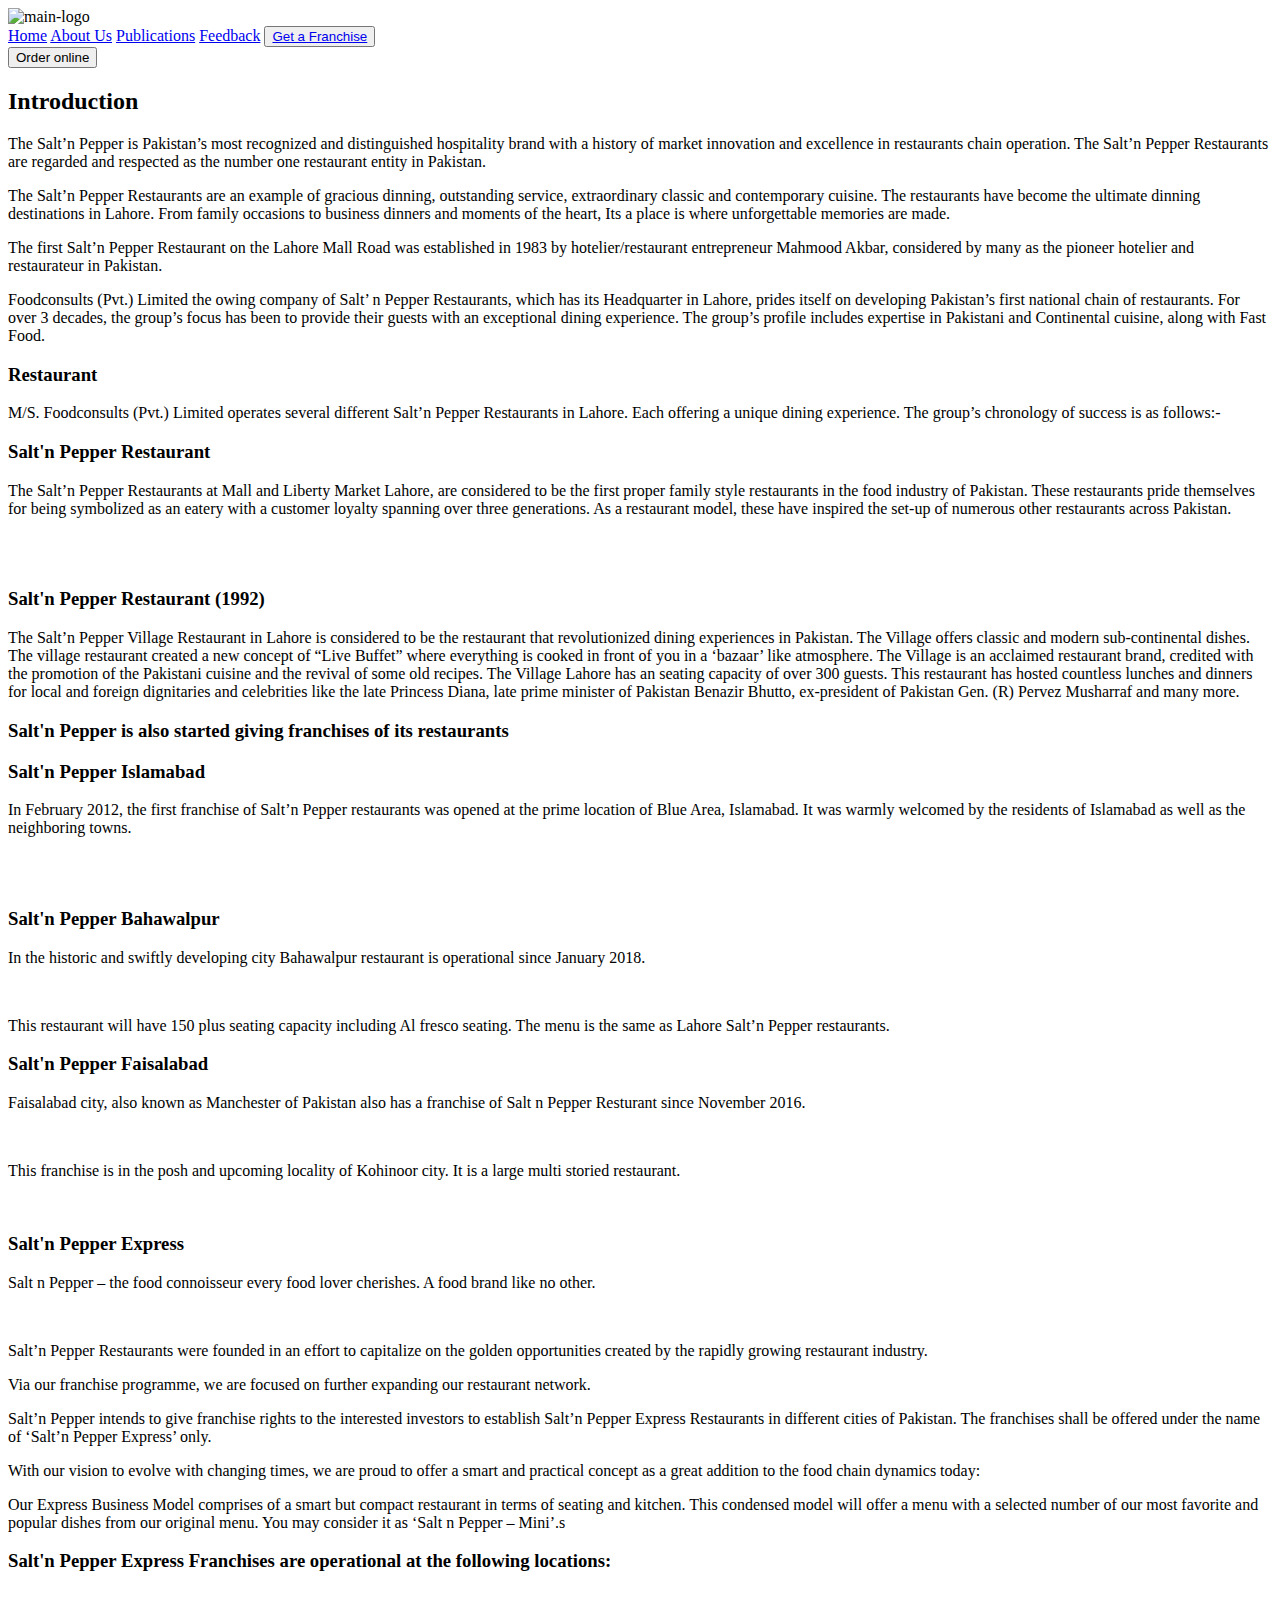
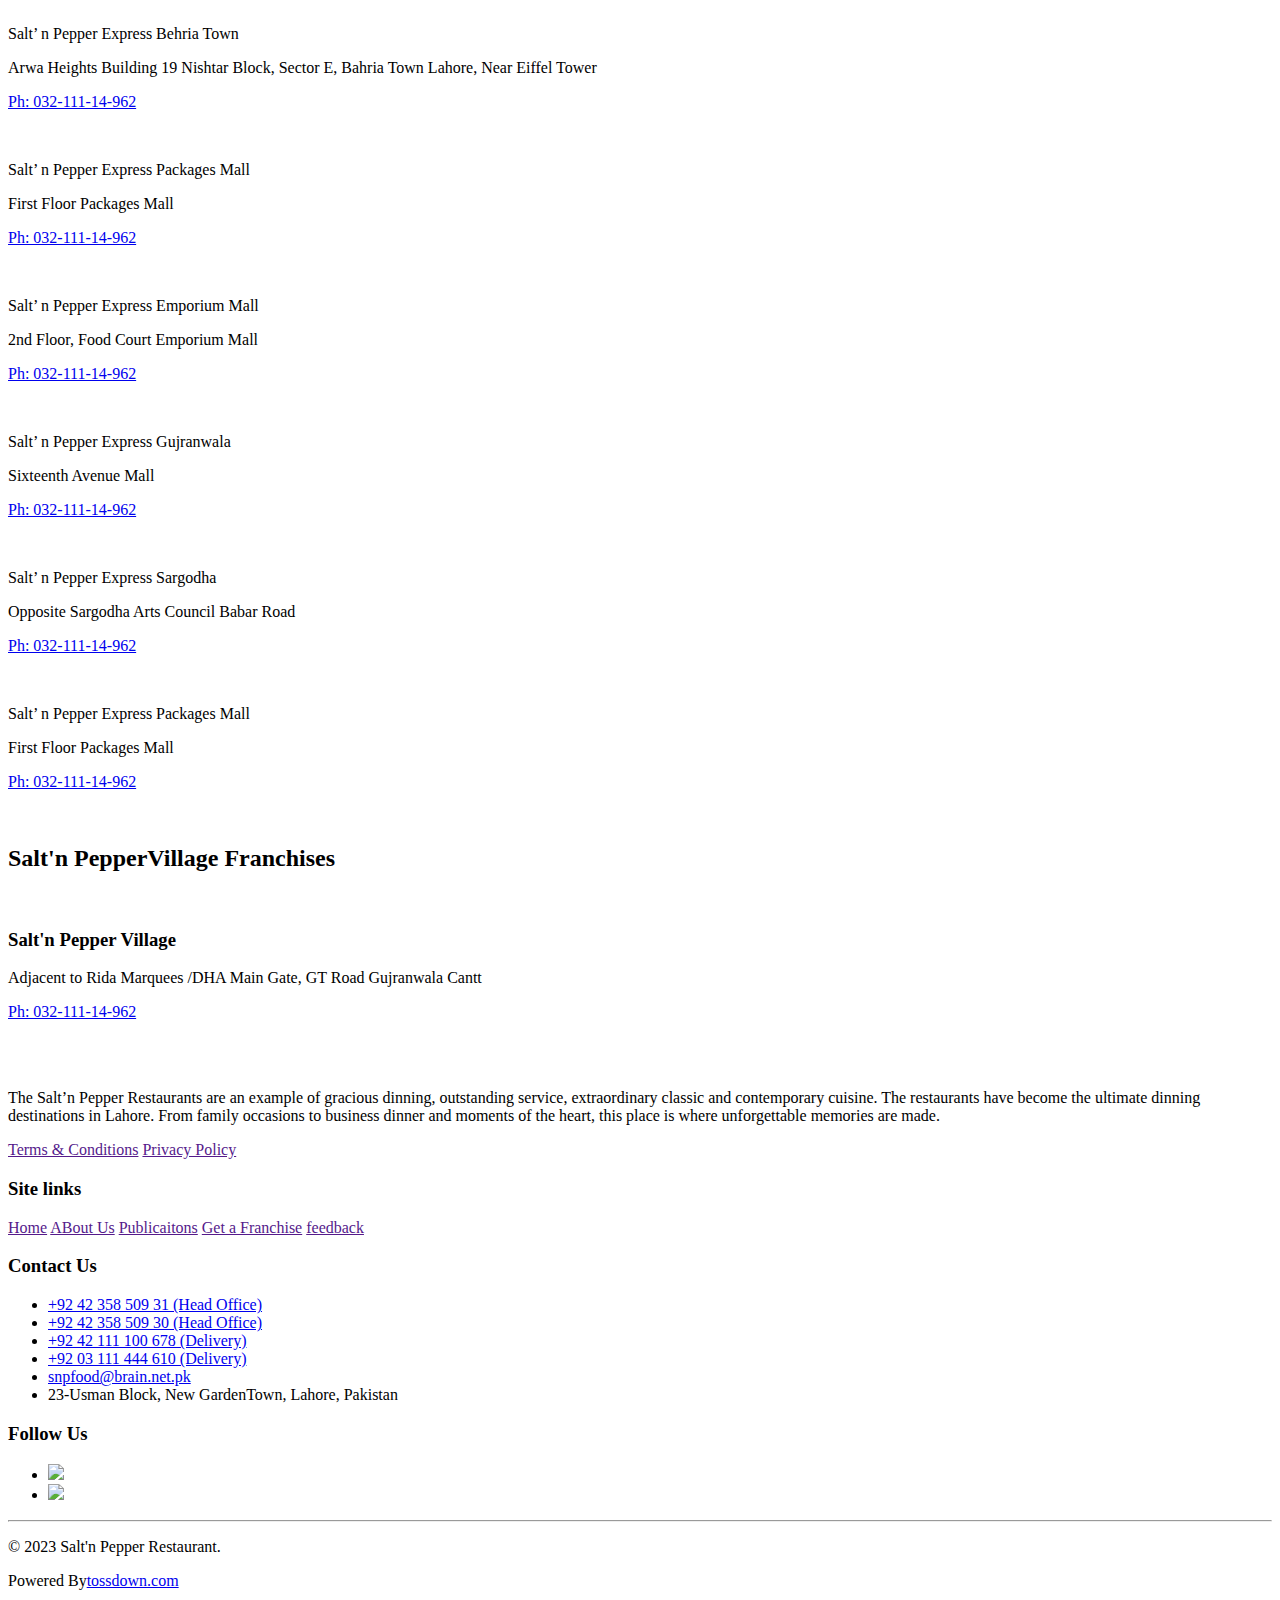
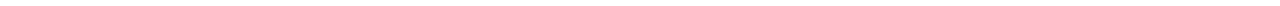
==== about.html @ c9bff3a2 "Add files via upload" ====
<!DOCTYPE html>
<html lang="en">

<head>
  <link rel="stylesheet" href="../css/style.css">
  <link rel="stylesheet" href="../css/utility.css">
  <meta charset="UTF-8">
  <meta name="viewport" content="width=device-width, initial-scale=1.0">
  <title>Document</title>
</head>

<body>
  <!-- header starts  -->
  <header class="d-flex justify-between align-center">
    <!-- main-logo -->
    <div class="main-logo"><img id="main-logo" m-4 src="../asset/project file.webp" alt="main-logo" class="main-logo">
    </div>
    <!-- main-logo ends -->
    <!-- navbar starts -->
    <div>
      <nav class="d-flex justify-between align-center" id="nav-links">
        <a href="./index.html">Home</a>
        <a href="./about.html">About Us</a>
        <a href="./publicaiotn.html">Publications</a>
        <a href="./feedback.html">Feedback</a>
        <button class="btn rounded" id="franchise">
          <a href="./get-franchise.html">Get a Franchise</a>
        </button>
        <div class="d-flex justify-between align-center">
          <button class="btn rounded" id="Order-online">
            Order online <span class=""><i class="fa-solid fa-arrow-right rounded icon "></i></span>
          </button>
        </div>
      </nav>
      <!-- navbar ends  -->
    </div>
  </header>
  <!-- header ends  -->

  <main>
    <!-- About Details section starts -->
    <div class="d-flex justify-center align-center flex-column mt-4 main-head m-2">
      <div class="d-flex flex-column justify-center align-center m-5">
        <h2 class="mt-5 m-3 text-center">Introduction</h2>
        <p class="d-flex mt-4 ml-5 mr-5 fs-md text-grey text-center ">The Salt’n Pepper is Pakistan’s most recognized
          and distinguished hospitality brand with a history of market innovation and excellence in restaurants chain
          operation. The Salt’n Pepper Restaurants are regarded and respected as the number one restaurant entity in
          Pakistan.</p>

        <p class="d-flex mt-3 ml-5 mr-5 fs-md text-grey text-center">The Salt’n Pepper Restaurants are an example of
          gracious dinning, outstanding service, extraordinary classic and contemporary cuisine. The restaurants have
          become the ultimate dinning destinations in Lahore. From family occasions to business dinners and moments of
          the heart, Its a place is where unforgettable memories are made.</p>
        <p class="d-flex mt-3 ml-5 mr-5 fs-md text-grey text-center">The first Salt’n Pepper Restaurant on the Lahore
          Mall Road was established in 1983 by hotelier/restaurant entrepreneur Mahmood Akbar, considered by many as the
          pioneer hotelier and restaurateur in Pakistan.</p>
        <p class="d-flex mt-3 ml-5 mr-5 fs-md text-grey text-center">Foodconsults (Pvt.) Limited the owing company of
          Salt’ n Pepper Restaurants, which has its Headquarter in Lahore, prides itself on developing Pakistan’s first
          national chain of restaurants. For over 3 decades, the group’s focus has been to provide their guests with an
          exceptional dining experience. The group’s profile includes expertise in Pakistani and Continental cuisine,
          along with Fast Food.</p>
        <h3 class="d-flex mt-5 text-center ">Restaurant</h3>
        <p class="d-flex mt-3 ml-5 mr-5 fs-md text-grey text-center">M/S. Foodconsults (Pvt.) Limited operates several
          different Salt’n Pepper Restaurants in Lahore. Each offering a unique dining experience. The group’s
          chronology of success is as follows:-</p>
      </div>

    </div>
    <!-- About Details section ends -->

    <!-- franchise section starts  -->
    <div class="d-flex justify-between align-center flex-row m-4 mt-5">
      <!-- 1st franchise -->

      <div class="d-flex flex-column justify-start align-start fran-text">

        <h3 class="fran-big-text"><span class="logo-text-hold-second">Salt'n Pepper</span> Restaurant</h3>
        <p class="l-h text-grey"> The Salt’n Pepper Restaurants at Mall and Liberty Market Lahore, are considered to be
          the first proper family style restaurants in the food industry of Pakistan. These restaurants pride themselves
          for being symbolized as an eatery with a customer loyalty spanning over three generations. As a restaurant
          model, these have inspired the set-up of numerous other restaurants across Pakistan.</p>

      </div>
      <div class="fran-img"><img class="m-2 img rounded-sm" src="../asset//about1.webp" alt=""></div>
    </div>
    <!-- 2nd franchise -->

    <div class="d-flex justify-start align-start flex-row m-4 mt-5">
      <div class="fran-img"><img class="m-2 img rounded-sm" src="../asset//about2.webp" alt=""></div>
      <div class="fran-text mr-6 d-flex flex-column align-start justify-start">

        <h3 class="fran-big-text"><span class="logo-text-hold-second">Salt'n Pepper</span> Restaurant (1992)</h3>
        <p class="lh-2 text-grey"> The Salt’n Pepper Village Restaurant in Lahore is considered to be the restaurant
          that revolutionized dining experiences in Pakistan. The Village offers classic and modern sub-continental
          dishes. The village restaurant created a new concept of “Live Buffet” where everything is cooked in front of
          you in a ‘bazaar’ like atmosphere. The Village is an acclaimed restaurant brand, credited with the promotion
          of the Pakistani cuisine and the revival of some old recipes. The Village Lahore has an seating capacity of
          over 300 guests. This restaurant has hosted countless lunches and dinners for local and foreign dignitaries
          and celebrities like the late Princess Diana, late prime minister of Pakistan Benazir Bhutto, ex-president of
          Pakistan Gen. (R) Pervez Musharraf and many more.</p>



      </div>

    </div>
    <!-- franchise section ends  -->
    <!-- franchise Restaurant starts  -->


    <h3 class="fran-big-text text-center mt-5 "><span class="logo-text-hold-second">Salt'n Pepper</span> is also started
      giving franchises of its restaurants</h3>

    <div class="d-flex justify-between align-start flex-row m-4 mt-5">
      <!-- 1st franchise -->

      <div class="d-flex flex-column justify-start align-start fran-text">

        <h3 class="fran-big-text"><span class="logo-text-hold-second">Salt'n Pepper</span> Islamabad</h3>
        <p class="l-h text-grey"> In February 2012, the first franchise of Salt’n Pepper restaurants was opened at the
          prime location of Blue Area, Islamabad. It was warmly welcomed by the residents of Islamabad as well as the
          neighboring towns.

        </p>

      </div>
      <div class="fran-img"><img class="m-2 img rounded-sm" src="../asset//about3.webp" alt=""></div>
    </div>
    <!-- 2nd franchise -->

    <div class="d-flex justify-start align-start flex-row mt-5 ml-4">
      <div class="fran-img"><img class="m-2 img rounded-sm" src="../asset/about4.webp" alt=""></div>
      <div class="fran-text mr-6 d-flex flex-column align-start justify-start">

        <h3 class="fran-big-text"><span class="logo-text-hold-second">Salt'n Pepper</span> Bahawalpur</h3>
        <p class="lh-2 text-grey"> In the historic and swiftly developing city Bahawalpur restaurant is operational
          since January 2018.</p>
        <br>
        <p class="lh-2 text-grey">This restaurant will have 150 plus seating capacity including Al fresco seating. The
          menu is the same as Lahore Salt’n Pepper restaurants.

        </p>



      </div>


    </div>
    <!-- 3rd franchise -->

    <div class="d-flex justify-between align-start flex-row m-4 mt-5">
      <div class="d-flex flex-column justify-start align-start fran-text">
        <h3 class="fran-big-text"><span class="logo-text-hold-second">Salt'n Pepper</span> Faisalabad</h3>

        <p class="lh-2 text-grey"> Faisalabad city, also known as Manchester of Pakistan also has a franchise of Salt n
          Pepper Resturant since November 2016.</p>
        <br>
        <p class="lh-2 text-grey"> This franchise is in the posh and upcoming locality of Kohinoor city. It is a large
          multi storied restaurant.</p>

      </div>
      <div class="fran-img"><img class="m-2 img rounded-sm" src="../asset//about5.webp" alt=""></div>
    </div>



    </div>
    <!-- franchise restaurants ends  -->

    <!-- saltn-pepper express start-->
    <div class="d-flex justify-center align-center flex-column">

      <h3 class="fran-main-head"><span class="logo-text-hold-second">Salt'n Pepper</span> Express</h3>

      <p class="d-flex mt-5 ml-5 mr-5 fs-md text-grey text-center">Salt n Pepper – the food connoisseur every food lover
        cherishes. A food brand like no other.</p>

      <div class="d-flex justify-start align-start flex-row mt-6 ml-4">
        <div class="fran-img "><img class="m-2 d-flex justify-center align-center img1 rounded-sm"
            src="../asset//about6.webp" alt=""></div>
        <div class="fran-text mr-5 fs d-flex flex-column align-start justify-start">


          <p class="lh-2 text-grey fs mt-2 ">Salt’n Pepper Restaurants were founded in an effort to capitalize on the
            golden opportunities created by the rapidly growing restaurant industry.</p>

          <p class="lh-2 text-grey fs mt-2">Via our franchise programme, we are focused on further expanding our
            restaurant network.

          </p>

          <p class="lh-2 text-grey fs mt-2">Salt’n Pepper intends to give franchise rights to the interested investors
            to establish Salt’n Pepper Express Restaurants in different cities of Pakistan. The franchises shall be
            offered under the name of ‘Salt’n Pepper Express’ only.

          </p>

          <p class="lh-2 text-grey fs mt-2">With our vision to evolve with changing times, we are proud to offer a smart
            and practical concept as a great addition to the food chain dynamics today:

          </p>

          <p class="lh-2 text-grey fs mt-2">Our Express Business Model comprises of a smart but compact restaurant in
            terms of seating and kitchen. This condensed model will offer a menu with a selected number of our most
            favorite and popular dishes from our original menu. You may consider it as ‘Salt n Pepper – Mini’.s
          </p>



        </div>

      </div>

      <!-- saltn-pepper express ends -->

      <h3 class="fran-big-text mt-5"><span class="logo-text-hold-second">Salt'n Pepper</span> Express Franchises are
        operational at the following locations:</h3>

      <div class="express-main d-flex justify-around align-center flex-row   ">
        <div class="e-main d-flex flex-column align-center justify-center bg-grey pb rounded-sm ">
          <img class="e-img" src="../asset/e1.webp" alt="">
          <p class="mt-4"> Salt’ n Pepper Express Behria Town</p>
          <p class="text-grey mt-2">Arwa Heights Building 19 Nishtar Block, Sector E, Bahria Town Lahore, Near Eiffel
            Tower</p>
          <p class="mt-4"><a href="tel:032-111-14-962"><i class="fa fa-phone" aria-hidden="true"></i>Ph:
              032-111-14-962</a></p>


        </div>
        <!-- franchise 2 -->
        <div class="e-main d-flex flex-column align-center justify-center bg-grey pb rounded-sm">
          <img class="e-img" src="../asset/e2.webp" alt="">
          <p class="mt-4"> Salt’ n Pepper Express Packages Mall</p>
          <p class="text-grey mt-2">First Floor Packages Mall</p>
          <p class="mt-5"><a href="tel:032-111-14-962"><i class="fa fa-phone" aria-hidden="true"></i>Ph:
              032-111-14-962</a></p>


        </div>
        <!-- franchise 3 -->
        <div class="e-main d-flex flex-column align-center justify-center bg-grey pb rounded-sm ">
          <img class="e-img" src="../asset/e3.webp" alt="">
          <p class="mt-4"> Salt’ n Pepper Express Emporium Mall</p>
          <p class="text-grey mt-2">2nd Floor, Food Court Emporium Mall</p>
          <p class="mt-5"><a href="tel:032-111-14-962"><i class="fa fa-phone" aria-hidden="true"></i>Ph:
              032-111-14-962</a></p>



        </div>
      </div>
      <!-- franchise 4 -->
      <div class="express-main d-flex justify-around align-center flex-row   ">
        <div class="e-main d-flex flex-column align-center justify-center bg-grey pb rounded-sm ">
          <img class="e-img" src="../asset/e4.webp" alt="">
          <p class="mt-4"> Salt’ n Pepper Express Gujranwala</p>
          <p class="text-grey mt-2">Sixteenth Avenue Mall</p>
          <p class="mt-5"><a href="tel:032-111-14-962"><i class="fa fa-phone" aria-hidden="true"></i>Ph:
              032-111-14-962</a></p>


        </div>
        <!-- franchise 5 -->
        <div class="e-main d-flex flex-column align-center justify-center bg-grey pb rounded-sm ">
          <img class="e-img" src="../asset/e5.webp" alt="">
          <p class="mt-4"> Salt’ n Pepper Express Sargodha</p>
          <p class="text-grey mt-2">Opposite Sargodha Arts Council Babar Road</p>
          <p class="mt-5"><a href="tel:032-111-14-962"><i class="fa fa-phone" aria-hidden="true"></i>Ph:
              032-111-14-962</a></p>



        </div>
        <div class="e-main d-flex flex-column align-center justify-center bg-grey pb rounded-sm">
          <img class="e-img" src="../asset/e5.webp" alt="">
          <p class="mt-4"> Salt’ n Pepper Express Packages Mall</p>
          <p class="text-grey mt-2">First Floor Packages Mall</p>
          <p class="mt-5 text-grey"><a href="tel:032-111-14-962"><i class="fa fa-phone" aria-hidden="true"></i>Ph:
              032-111-14-962</a></p>


        </div>
      </div>
      <br>
      <!-- village franchise starts -->
      <!-- village franchise starts -->
      <div class="village-fran d-flex justify-center flex-column align-center bg-dark ">
        <div class="d-flex justify-center flex-column align-center  ">
          <h2 class="fran-main-head"><span>Salt'n Pepper</span>Village Franchises</h2>

        </div>
        <div class=" d-flex flex-row justify-start align-start mt-5  ">
          <div class="vill-img d-flex flex-column justify-around align-start ml-4"><img class="d-flex ml-4 rounded-sm"
              src="../asset/village.webp" alt=""></div>
          <div class="vill-text d-flex justify-around align-start flex-column">
            <h3 class="fran-big-text"><span class="logo-text-hold-second">Salt'n Pepper</span> Village</h3>
            <p class="l-h"><i class="fa fa-map-marker-alt" aria-hidden="true"></i> Adjacent to Rida Marquees /DHA Main
              Gate, GT Road Gujranwala Cantt</p>
            <p class="l-h"><a href="tel:032-111-14-962"><i class="fa fa-phone" aria-hidden="true"></i>Ph:
                032-111-14-962</a></p>



          </div>
        </div>

        <!-- village franchise ends -->
        <br>
  </main>
  <!-- footer starts  -->
  <footer class="d-flex justify-between flex-column align-center">
    <div class="footers d-flex flex-row justify-center align-start mt-5 m-3">
      <div class="details  justify-start align-start flex-column">
        <img id="foot-logo" src="../asset/project file.webp" alt="">
        <p class="mt-3 text-grey">The Salt’n Pepper Restaurants are an example of gracious dinning, outstanding service,
          extraordinary classic and contemporary cuisine. The restaurants have become the ultimate dinning destinations
          in Lahore. From family occasions to business dinner and moments of the heart, this place is where
          unforgettable memories are made.</p>
        <div class="foot-link d-flex flex-row justify-between align-center mt-3">
          <a href="">Terms & Conditions</a>
          <a href="">Privacy Policy</a>

        </div>
      </div>
      <!-- site links -->
      <div class="site-links d-flex justify-start align-start flex-column">
        <h3 mt-3>Site links</h3>
        <div class="d-flex flex-column justify-start align-start mt-5 lh-4">
          <a href="">Home</a>
          <a href="">ABout Us</a>
          <a href="">Publicaitons</a>
          <a href="">Get a Franchise</a>
          <a href="">feedback</a>

        </div>
      </div>
      <!-- site-links end  -->
      <!-- contact us -->
      <div class="Contact d-flex justify-start align-start flex-column">
        <h3 mt-3>Contact Us</h3>
        <div class="d-flex flex-column justify-start align-start mt-5 lh-4 text-grey">
          <ul>
            <li><a href="tel:+92 42 358 509 31">+92 42 358 509 31 (Head Office)</a></li>
            <li><a href="tel:+92 42 358 509 30">+92 42 358 509 30 (Head Office)</a></li>
            <li><a href="tel:+92 42 111 100 678">+92 42 111 100 678 (Delivery)</a></li>
            <li><a href="tel:03 111 444 610">+92 03 111 444 610 (Delivery)</a></li>
            <li><a href="mailto:snpfood@brain.net.pk">snpfood@brain.net.pk</a></li>
            <li><a>23-Usman Block, New GardenTown, Lahore, Pakistan</a></li>
          </ul>

        </div>
      </div>
      <!-- follow links -->
      <div class="site-links d-flex justify-start align-start flex-column">
        <h3 mt-3>Follow Us</h3>
        <div class="follow-links d-flex flex-row justify-start align-center mt-5 ">
          <a class="follow-link " href="https://www.facebook.com/TheSaltnPepperRestaurants/" target="blank"><i
              class="fab fa-facebook-f" aria-hidden="true"></i></a>
          <a class="follow-link" href="https://www.instagram.com/saltnpepper_official/" target="blank"><i
              class="fab fa-instagram" aria-hidden="true"></i></a>
          <a class="follow-link" href="https://twitter.com/snprestaurant" target="blank"><i class="fab fa-twitter"
              aria-hidden="true"></i></a>
        </div>
        <ul class="mt-5 lh-4">
          <li><a target="_blank" class="app-store" rel="noopener"
              href="https://apps.apple.com/tr/app/saltn-pepper/id1631088988"><img
                src="https://static.tossdown.com/images/15a204d9-9623-4aea-8c7a-a4419417ee7e.webp"></a></li>
          <li><a target="_blank" class="app-ios" rel="noopener"
              href="https://play.google.com/store/apps/details?id=com.hifood.saltnpepperpk&amp;hl=en_US&amp;gl=US"><img
                src="https://static.tossdown.com/images/c5c0daad-373c-4dd5-a8e8-6dcbbd142963.webp"></a></li>
        </ul>
      </div>


    </div>

    <hr>
    <div class="last d-flex flex-row justify-between  align-center ml-2  ">
      <div class="lasts d-flex justify-start mr-4">
        <p class="text-grey d-flex">© 2023 <span class="d-flex span-h"> Salt'n Pepper Restaurant.</span></p>
      </div>
      <div class="lasts d-flex justify-start ml-4 ">
        <p class="text-grey d-flex "><span class="d-flex flex-row  span-h">Powered By<span class="d-flex"><a
                class="d-flex " target="_blank" href="https://tossdown.com" rel="noopener">tossdown.com</a></span>
          </span></p>
      </div>
    </div>
  </footer>
  <!-- footer starts  -->
  <!-- font awesome link starts  -->
  <script src="https://kit.fontawesome.com/521fd5e53b.js" crossorigin="anonymous"></script>

  <!-- font awesome link ends  -->

</body>

</html>
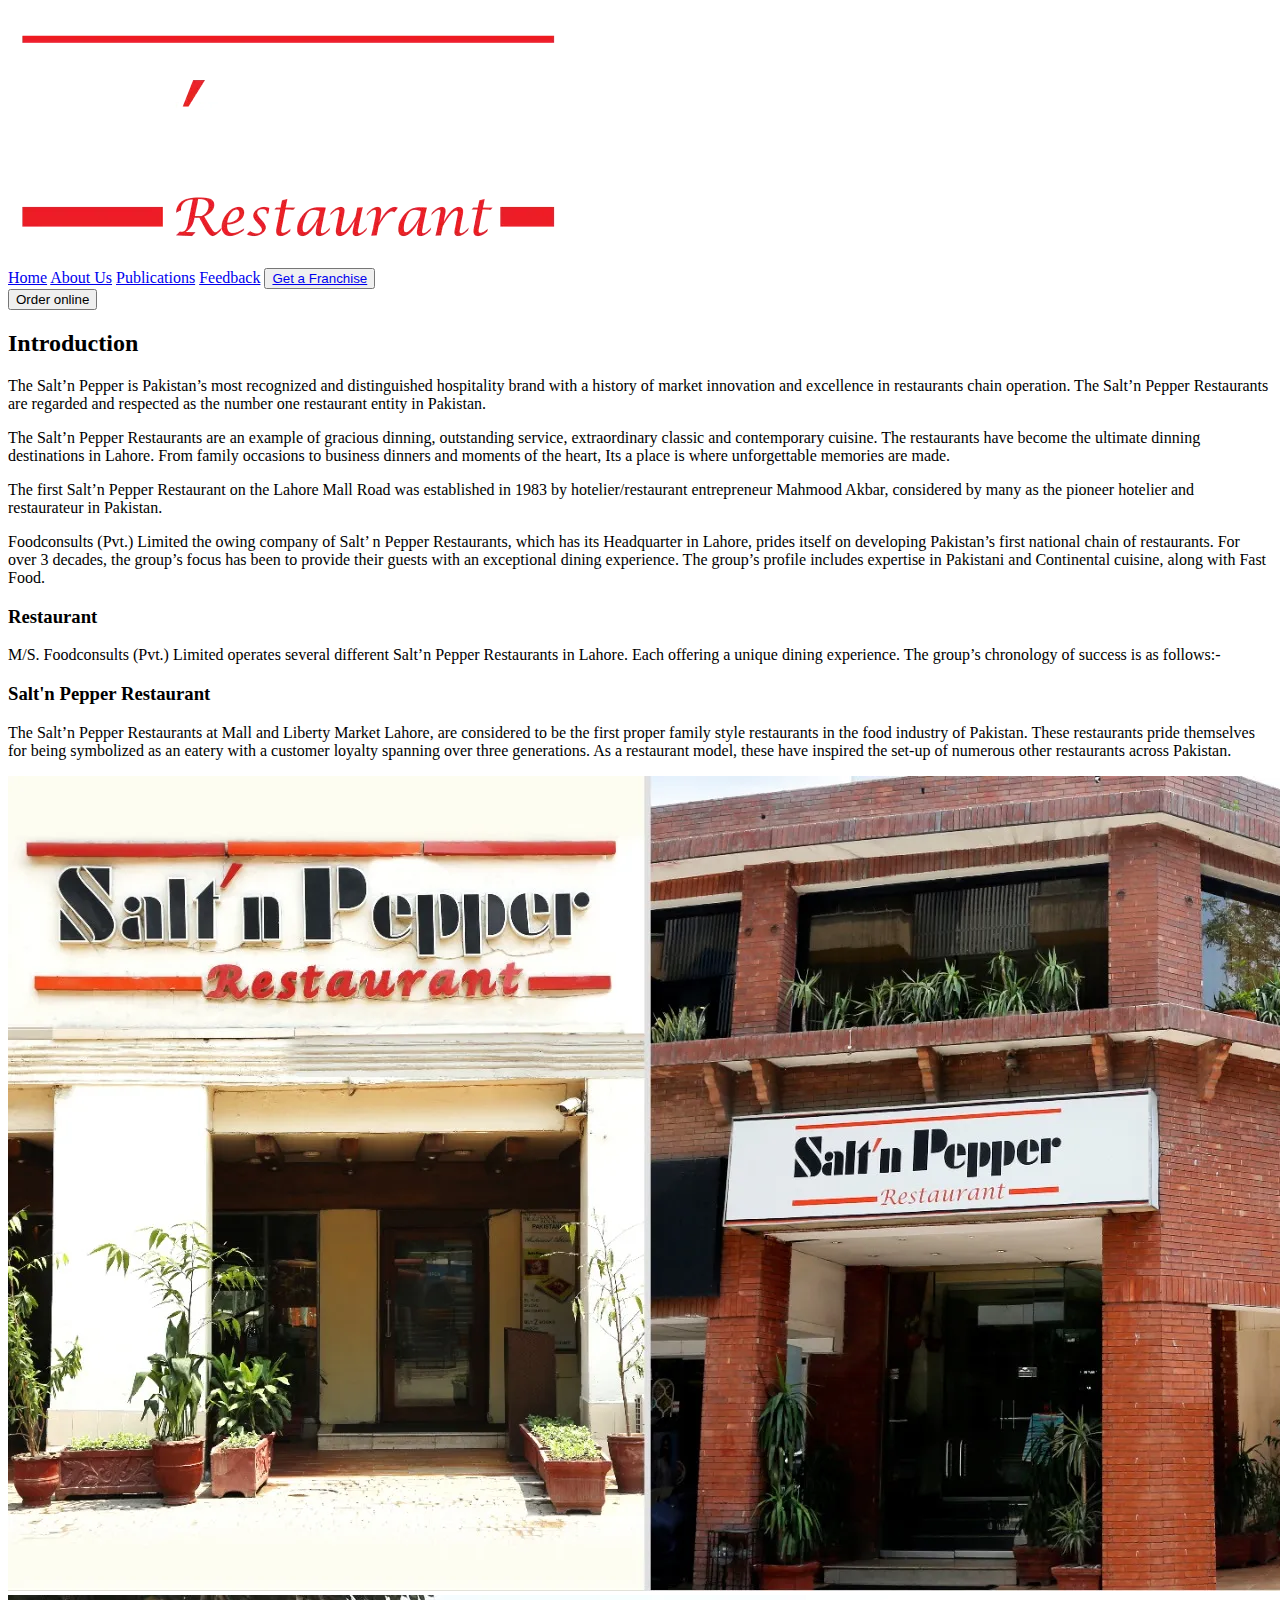
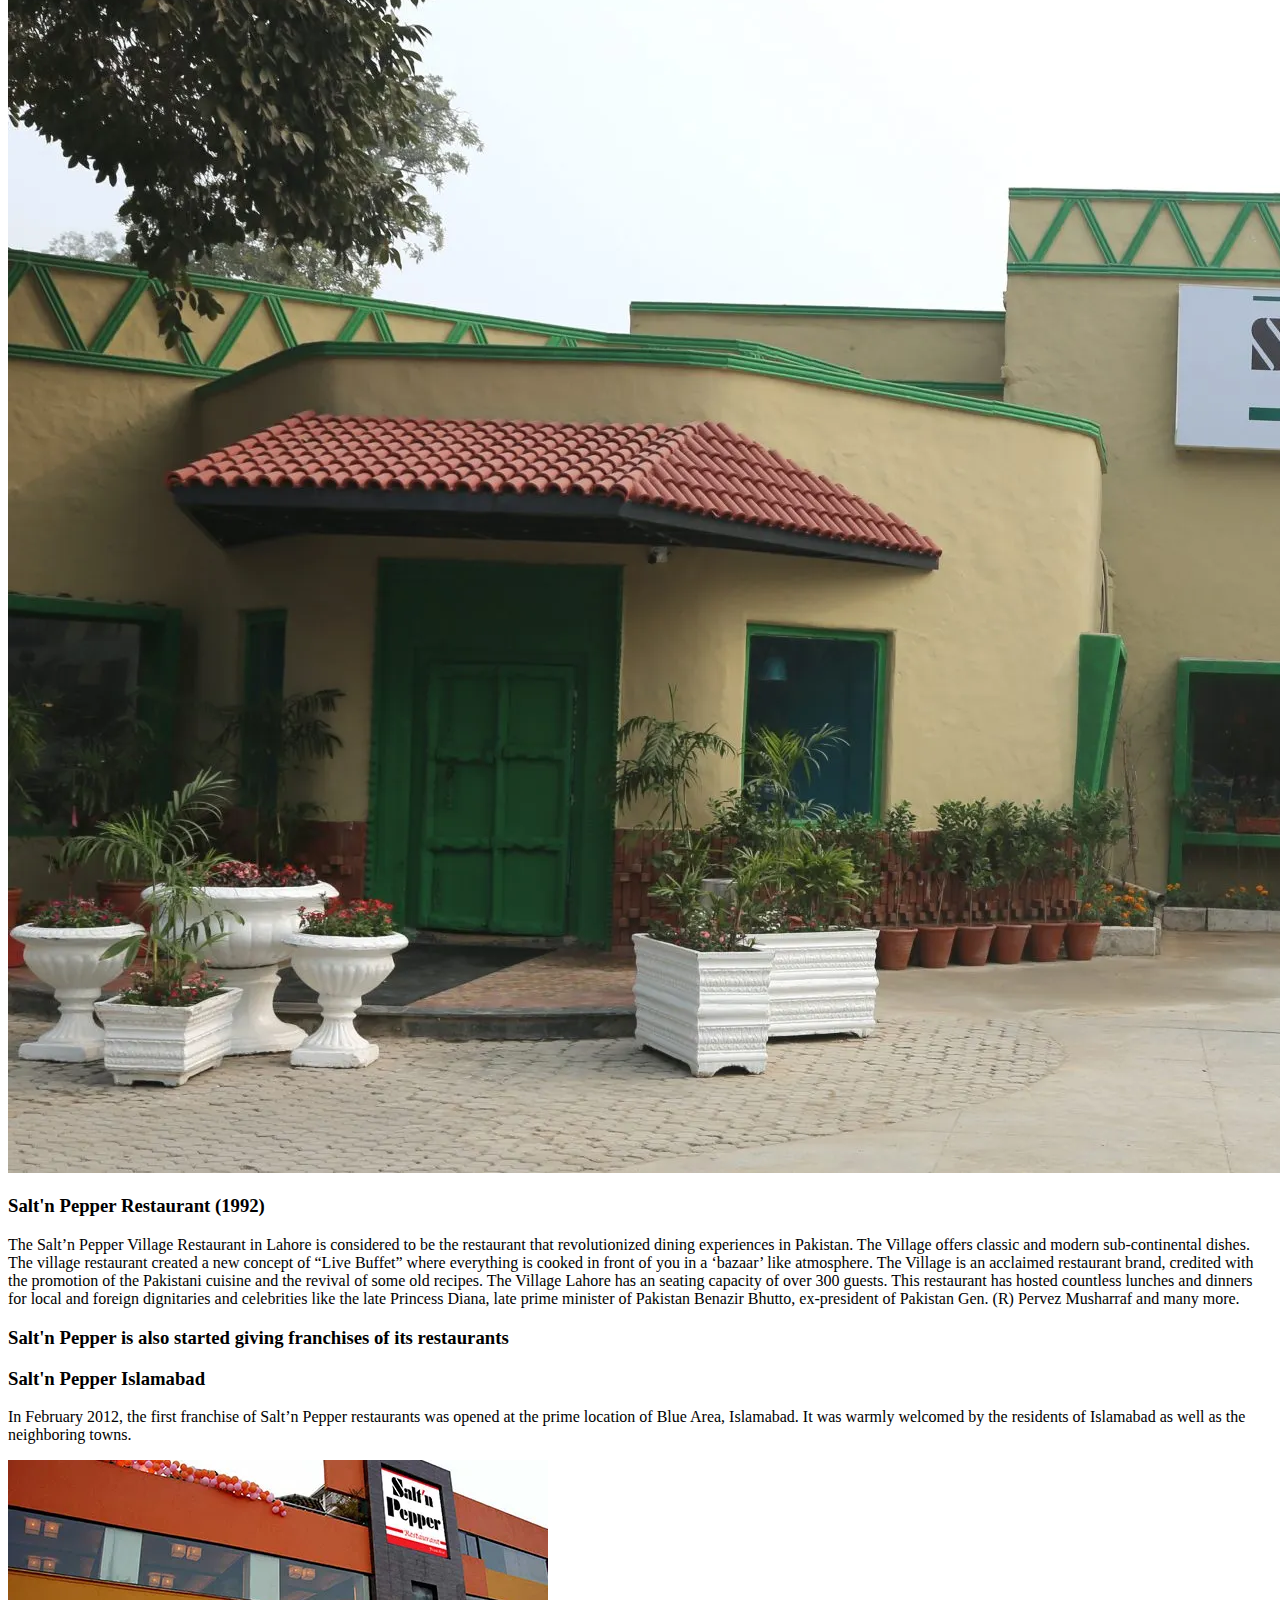
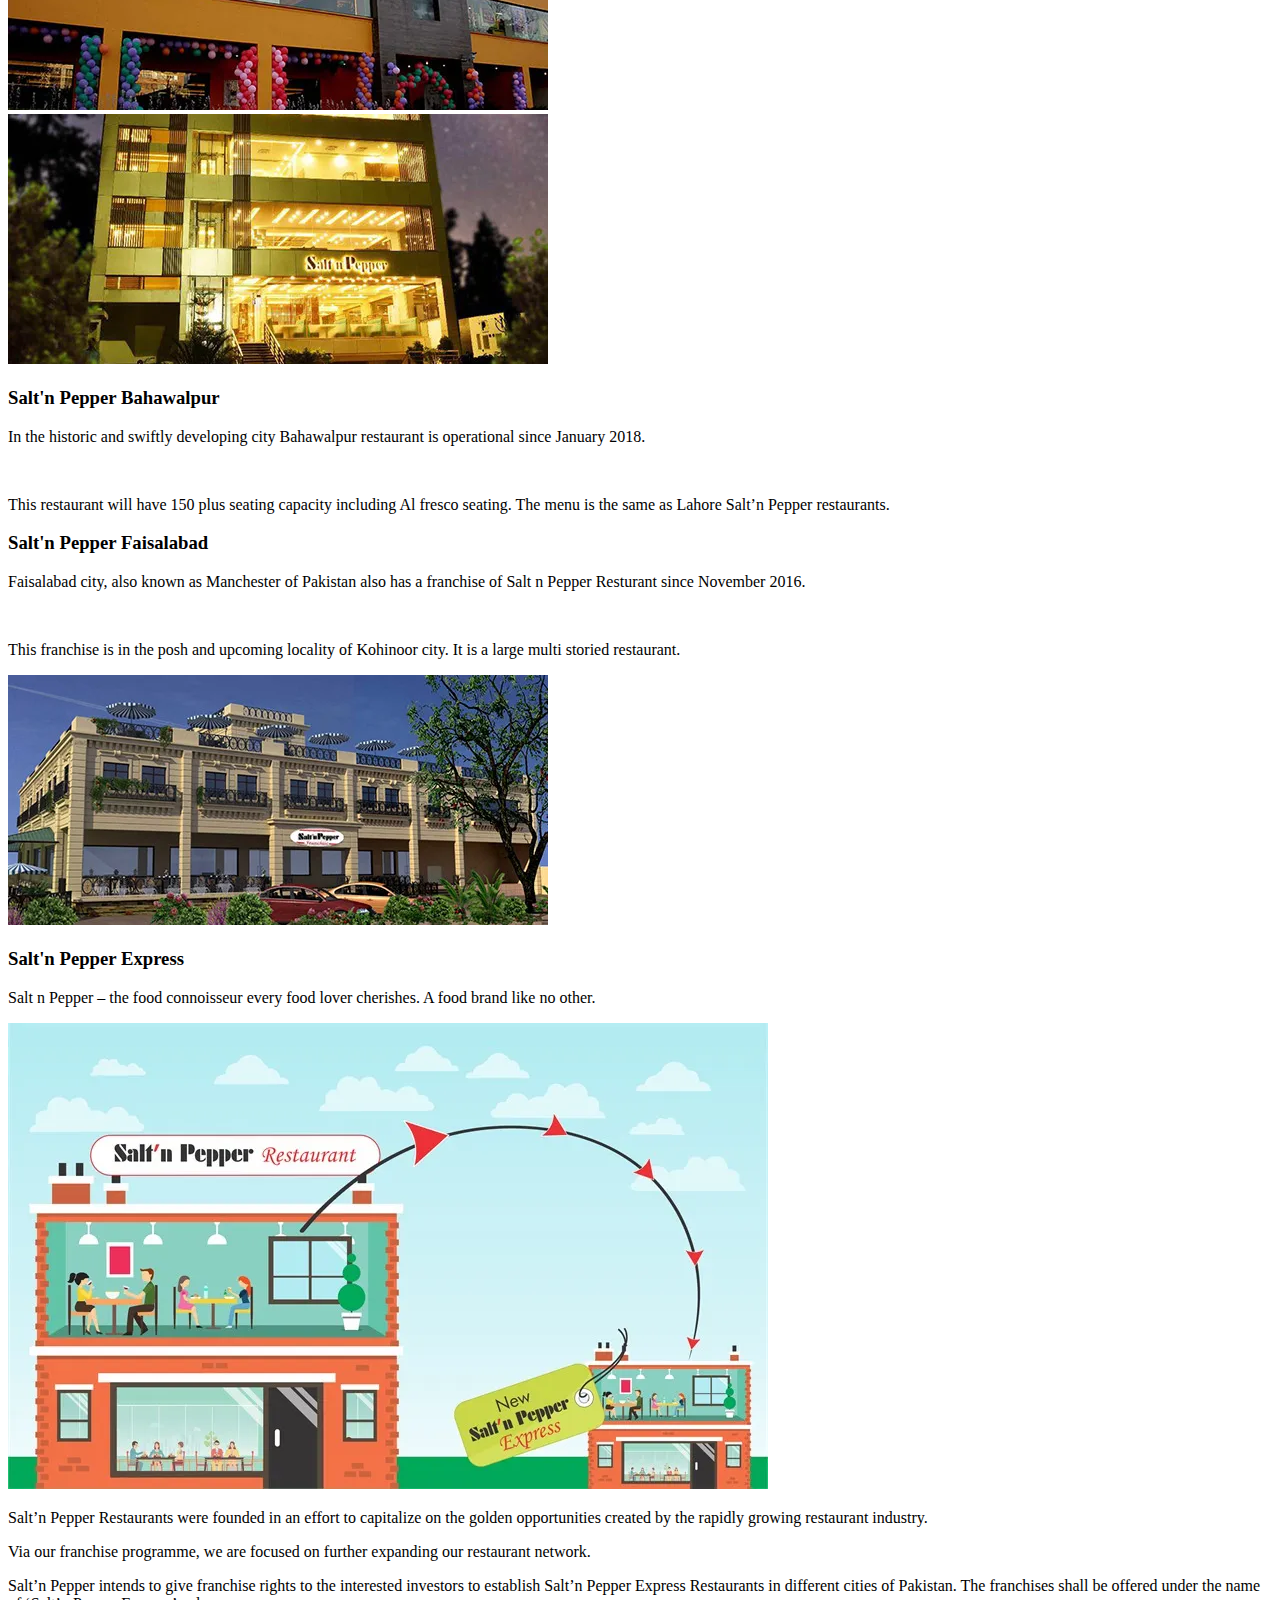
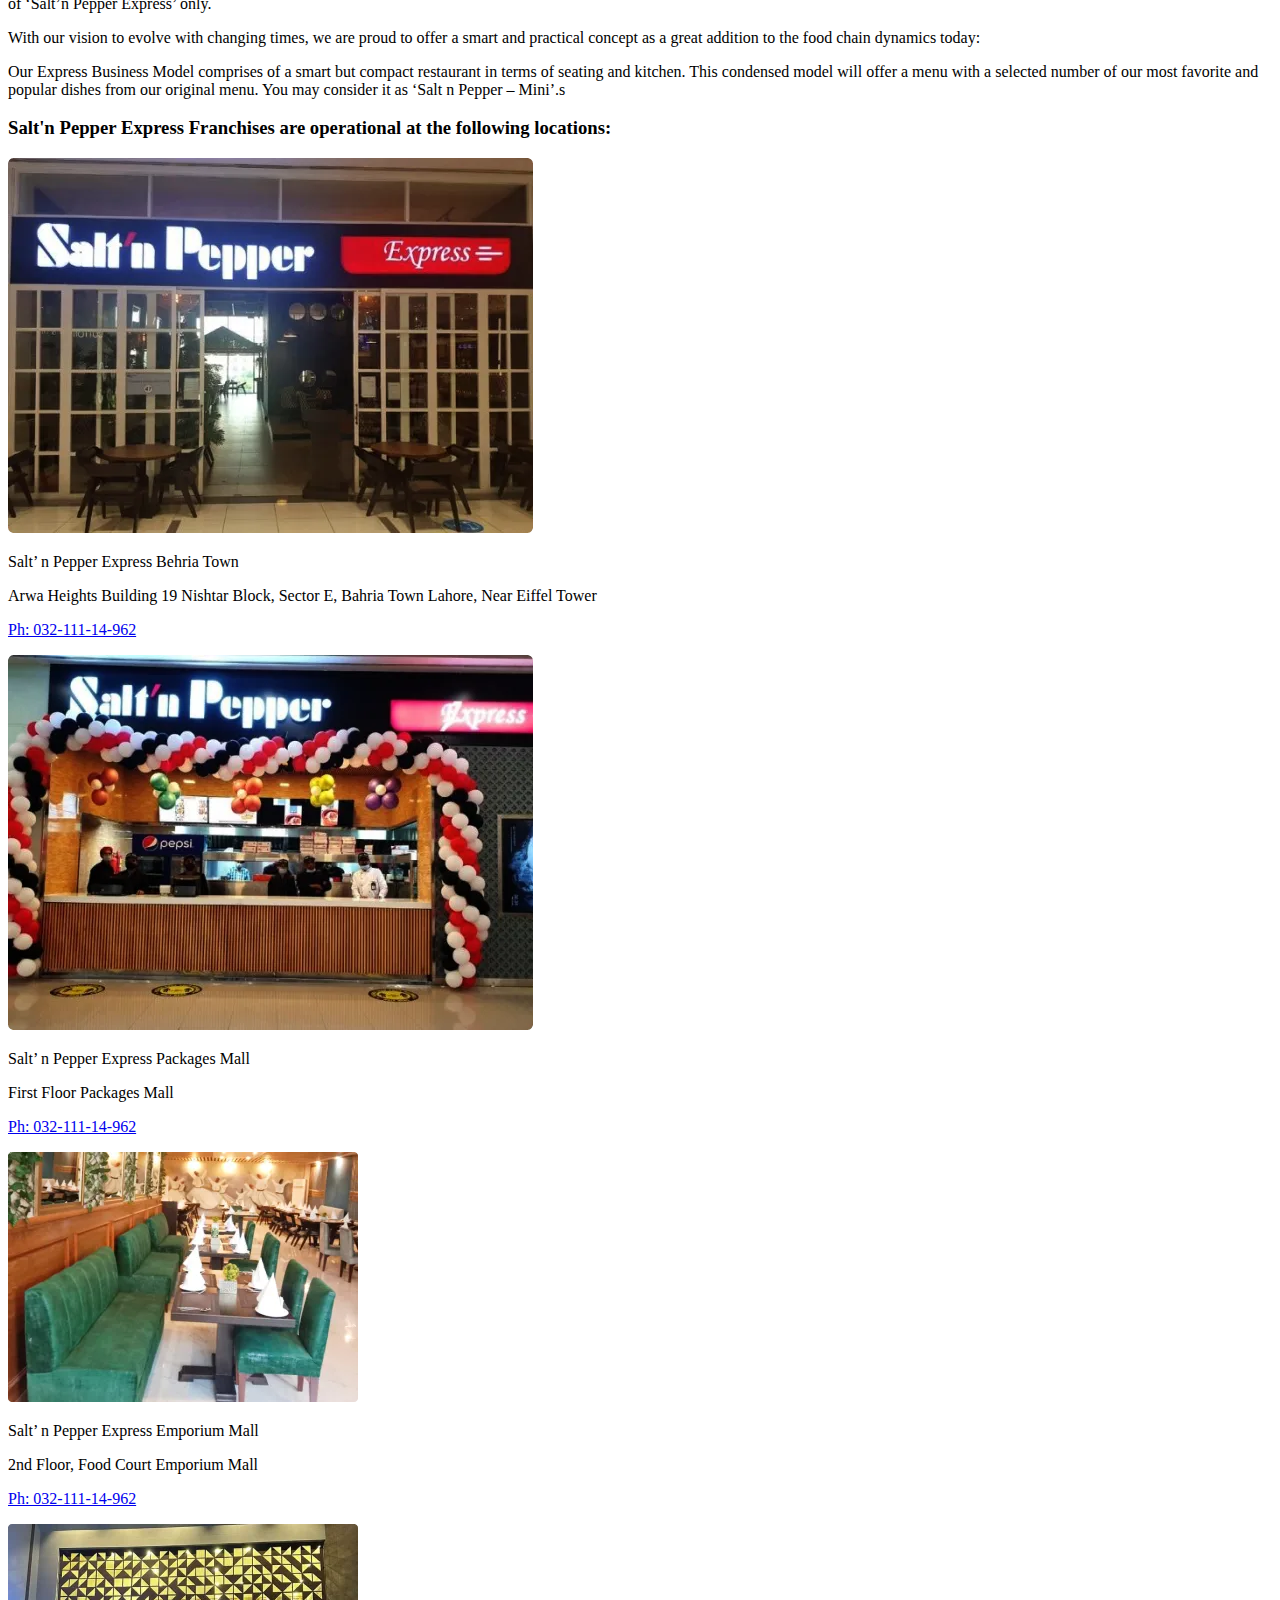
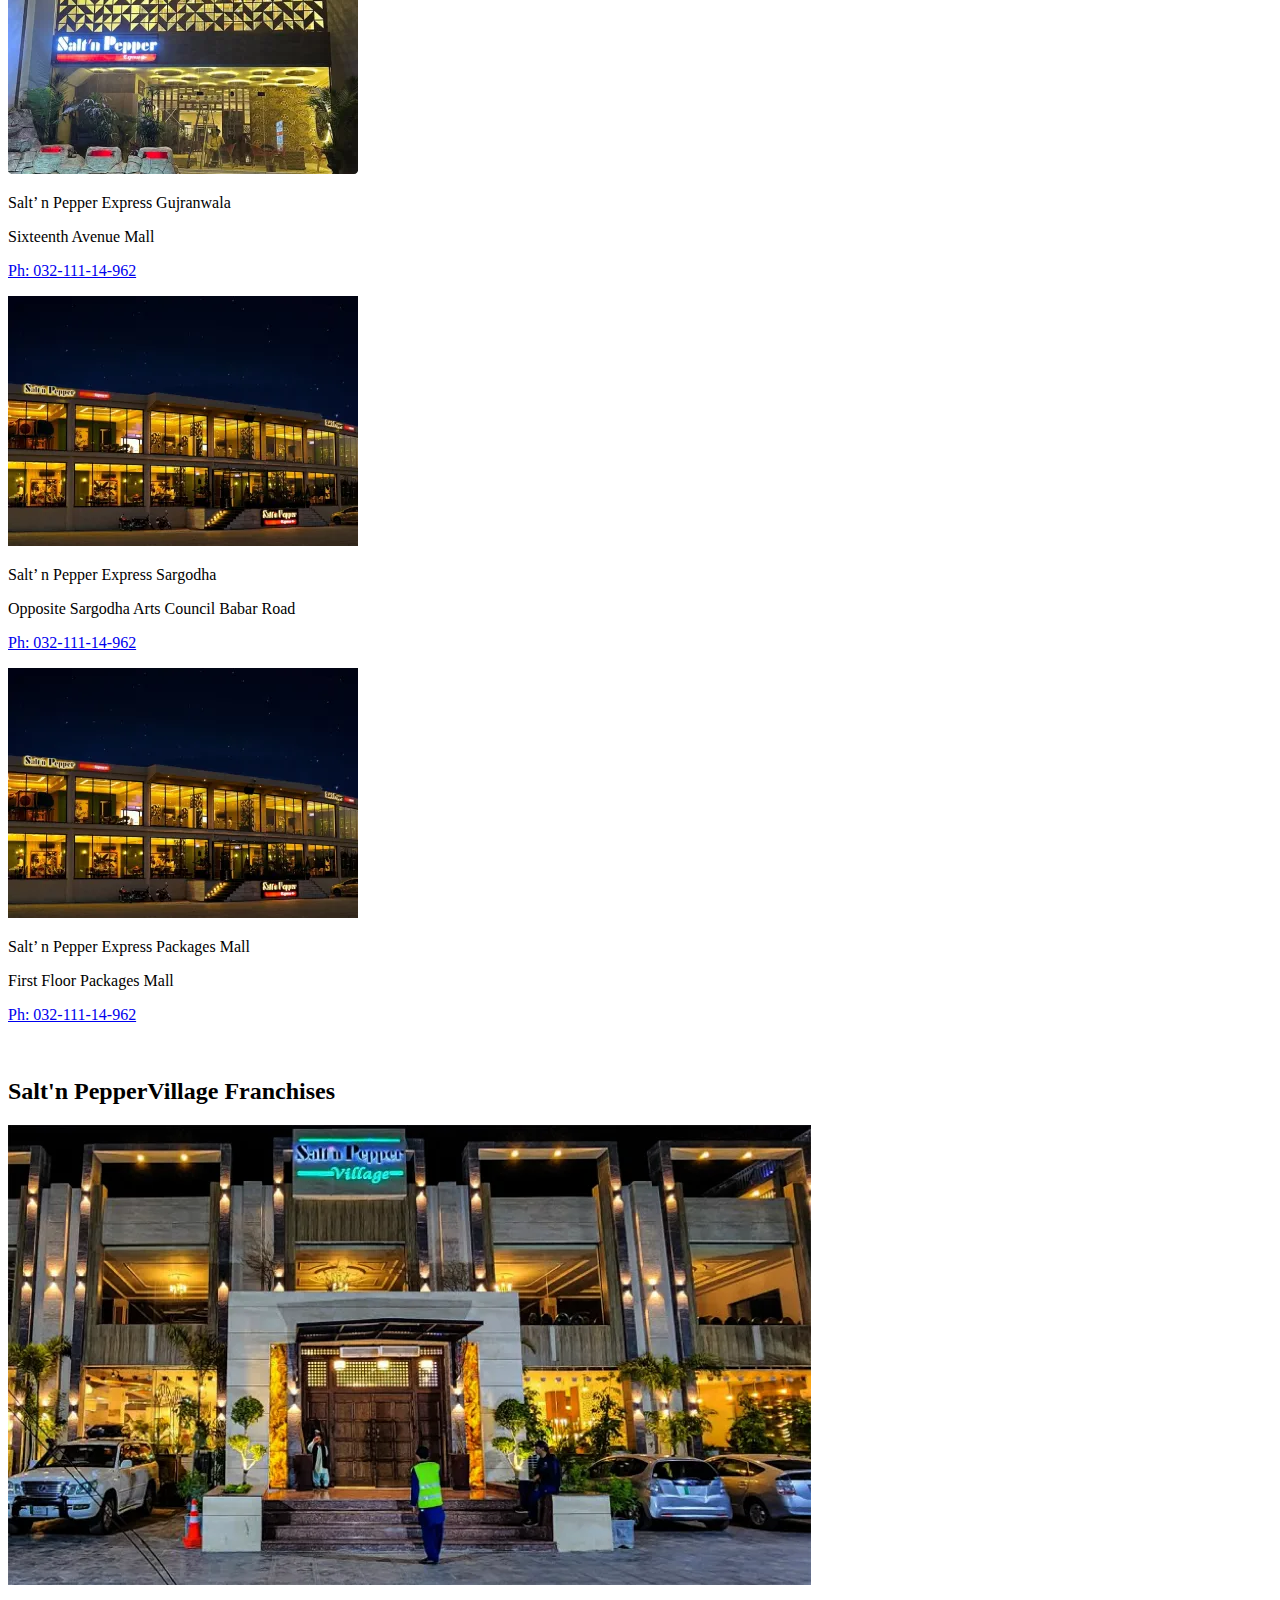
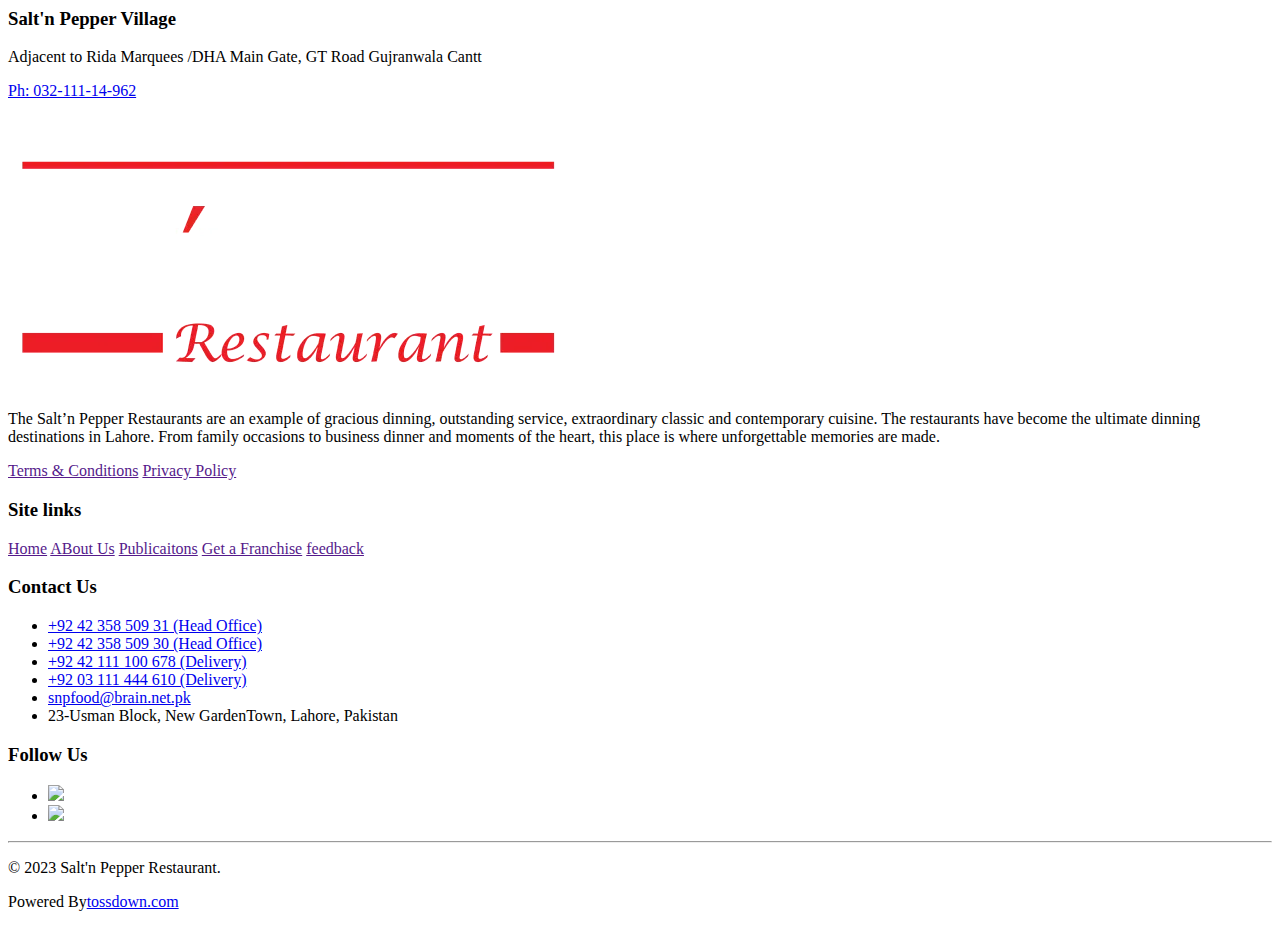
==== commit 9ca00997: "Update about.html" ====
--- a/about.html
+++ b/about.html
@@ -13,7 +13,7 @@
   <!-- header starts  -->
   <header class="d-flex justify-between align-center">
     <!-- main-logo -->
-    <div class="main-logo"><img id="main-logo" m-4 src="../asset/project file.webp" alt="main-logo" class="main-logo">
+    <div class="main-logo"><img id="main-logo" m-4 src="./project file.webp" alt="main-logo" class="main-logo">
     </div>
     <!-- main-logo ends -->
     <!-- navbar starts -->
@@ -81,12 +81,12 @@
           model, these have inspired the set-up of numerous other restaurants across Pakistan.</p>
 
       </div>
-      <div class="fran-img"><img class="m-2 img rounded-sm" src="../asset//about1.webp" alt=""></div>
+      <div class="fran-img"><img class="m-2 img rounded-sm" src="./about1.webp" alt=""></div>
     </div>
     <!-- 2nd franchise -->
 
     <div class="d-flex justify-start align-start flex-row m-4 mt-5">
-      <div class="fran-img"><img class="m-2 img rounded-sm" src="../asset//about2.webp" alt=""></div>
+      <div class="fran-img"><img class="m-2 img rounded-sm" src="./about2.webp" alt=""></div>
       <div class="fran-text mr-6 d-flex flex-column align-start justify-start">
 
         <h3 class="fran-big-text"><span class="logo-text-hold-second">Salt'n Pepper</span> Restaurant (1992)</h3>
@@ -124,12 +124,12 @@
         </p>
 
       </div>
-      <div class="fran-img"><img class="m-2 img rounded-sm" src="../asset//about3.webp" alt=""></div>
+      <div class="fran-img"><img class="m-2 img rounded-sm" src="./about3.webp" alt=""></div>
     </div>
     <!-- 2nd franchise -->
 
     <div class="d-flex justify-start align-start flex-row mt-5 ml-4">
-      <div class="fran-img"><img class="m-2 img rounded-sm" src="../asset/about4.webp" alt=""></div>
+      <div class="fran-img"><img class="m-2 img rounded-sm" src="./about4.webp" alt=""></div>
       <div class="fran-text mr-6 d-flex flex-column align-start justify-start">
 
         <h3 class="fran-big-text"><span class="logo-text-hold-second">Salt'n Pepper</span> Bahawalpur</h3>
@@ -160,7 +160,7 @@
           multi storied restaurant.</p>
 
       </div>
-      <div class="fran-img"><img class="m-2 img rounded-sm" src="../asset//about5.webp" alt=""></div>
+      <div class="fran-img"><img class="m-2 img rounded-sm" src="./about5.webp" alt=""></div>
     </div>
 
 
@@ -178,7 +178,7 @@
 
       <div class="d-flex justify-start align-start flex-row mt-6 ml-4">
         <div class="fran-img "><img class="m-2 d-flex justify-center align-center img1 rounded-sm"
-            src="../asset//about6.webp" alt=""></div>
+            src="./about6.webp" alt=""></div>
         <div class="fran-text mr-5 fs d-flex flex-column align-start justify-start">
 
 
@@ -219,7 +219,7 @@
 
       <div class="express-main d-flex justify-around align-center flex-row   ">
         <div class="e-main d-flex flex-column align-center justify-center bg-grey pb rounded-sm ">
-          <img class="e-img" src="../asset/e1.webp" alt="">
+          <img class="e-img" src="./e1.webp" alt="">
           <p class="mt-4"> Salt’ n Pepper Express Behria Town</p>
           <p class="text-grey mt-2">Arwa Heights Building 19 Nishtar Block, Sector E, Bahria Town Lahore, Near Eiffel
             Tower</p>
@@ -230,7 +230,7 @@
         </div>
         <!-- franchise 2 -->
         <div class="e-main d-flex flex-column align-center justify-center bg-grey pb rounded-sm">
-          <img class="e-img" src="../asset/e2.webp" alt="">
+          <img class="e-img" src="./e2.webp" alt="">
           <p class="mt-4"> Salt’ n Pepper Express Packages Mall</p>
           <p class="text-grey mt-2">First Floor Packages Mall</p>
           <p class="mt-5"><a href="tel:032-111-14-962"><i class="fa fa-phone" aria-hidden="true"></i>Ph:
@@ -240,7 +240,7 @@
         </div>
         <!-- franchise 3 -->
         <div class="e-main d-flex flex-column align-center justify-center bg-grey pb rounded-sm ">
-          <img class="e-img" src="../asset/e3.webp" alt="">
+          <img class="e-img" src="./e3.webp" alt="">
           <p class="mt-4"> Salt’ n Pepper Express Emporium Mall</p>
           <p class="text-grey mt-2">2nd Floor, Food Court Emporium Mall</p>
           <p class="mt-5"><a href="tel:032-111-14-962"><i class="fa fa-phone" aria-hidden="true"></i>Ph:
@@ -253,7 +253,7 @@
       <!-- franchise 4 -->
       <div class="express-main d-flex justify-around align-center flex-row   ">
         <div class="e-main d-flex flex-column align-center justify-center bg-grey pb rounded-sm ">
-          <img class="e-img" src="../asset/e4.webp" alt="">
+          <img class="e-img" src="./e4.webp" alt="">
           <p class="mt-4"> Salt’ n Pepper Express Gujranwala</p>
           <p class="text-grey mt-2">Sixteenth Avenue Mall</p>
           <p class="mt-5"><a href="tel:032-111-14-962"><i class="fa fa-phone" aria-hidden="true"></i>Ph:
@@ -263,7 +263,7 @@
         </div>
         <!-- franchise 5 -->
         <div class="e-main d-flex flex-column align-center justify-center bg-grey pb rounded-sm ">
-          <img class="e-img" src="../asset/e5.webp" alt="">
+          <img class="e-img" src="./e5.webp" alt="">
           <p class="mt-4"> Salt’ n Pepper Express Sargodha</p>
           <p class="text-grey mt-2">Opposite Sargodha Arts Council Babar Road</p>
           <p class="mt-5"><a href="tel:032-111-14-962"><i class="fa fa-phone" aria-hidden="true"></i>Ph:
@@ -273,7 +273,7 @@
 
         </div>
         <div class="e-main d-flex flex-column align-center justify-center bg-grey pb rounded-sm">
-          <img class="e-img" src="../asset/e5.webp" alt="">
+          <img class="e-img" src="./e5.webp" alt="">
           <p class="mt-4"> Salt’ n Pepper Express Packages Mall</p>
           <p class="text-grey mt-2">First Floor Packages Mall</p>
           <p class="mt-5 text-grey"><a href="tel:032-111-14-962"><i class="fa fa-phone" aria-hidden="true"></i>Ph:
@@ -292,7 +292,7 @@
         </div>
         <div class=" d-flex flex-row justify-start align-start mt-5  ">
           <div class="vill-img d-flex flex-column justify-around align-start ml-4"><img class="d-flex ml-4 rounded-sm"
-              src="../asset/village.webp" alt=""></div>
+              src="./village.webp" alt=""></div>
           <div class="vill-text d-flex justify-around align-start flex-column">
             <h3 class="fran-big-text"><span class="logo-text-hold-second">Salt'n Pepper</span> Village</h3>
             <p class="l-h"><i class="fa fa-map-marker-alt" aria-hidden="true"></i> Adjacent to Rida Marquees /DHA Main
@@ -312,7 +312,7 @@
   <footer class="d-flex justify-between flex-column align-center">
     <div class="footers d-flex flex-row justify-center align-start mt-5 m-3">
       <div class="details  justify-start align-start flex-column">
-        <img id="foot-logo" src="../asset/project file.webp" alt="">
+        <img id="foot-logo" src="./project file.webp" alt="">
         <p class="mt-3 text-grey">The Salt’n Pepper Restaurants are an example of gracious dinning, outstanding service,
           extraordinary classic and contemporary cuisine. The restaurants have become the ultimate dinning destinations
           in Lahore. From family occasions to business dinner and moments of the heart, this place is where
@@ -395,4 +395,4 @@
 
 </body>
 
-</html>+</html>
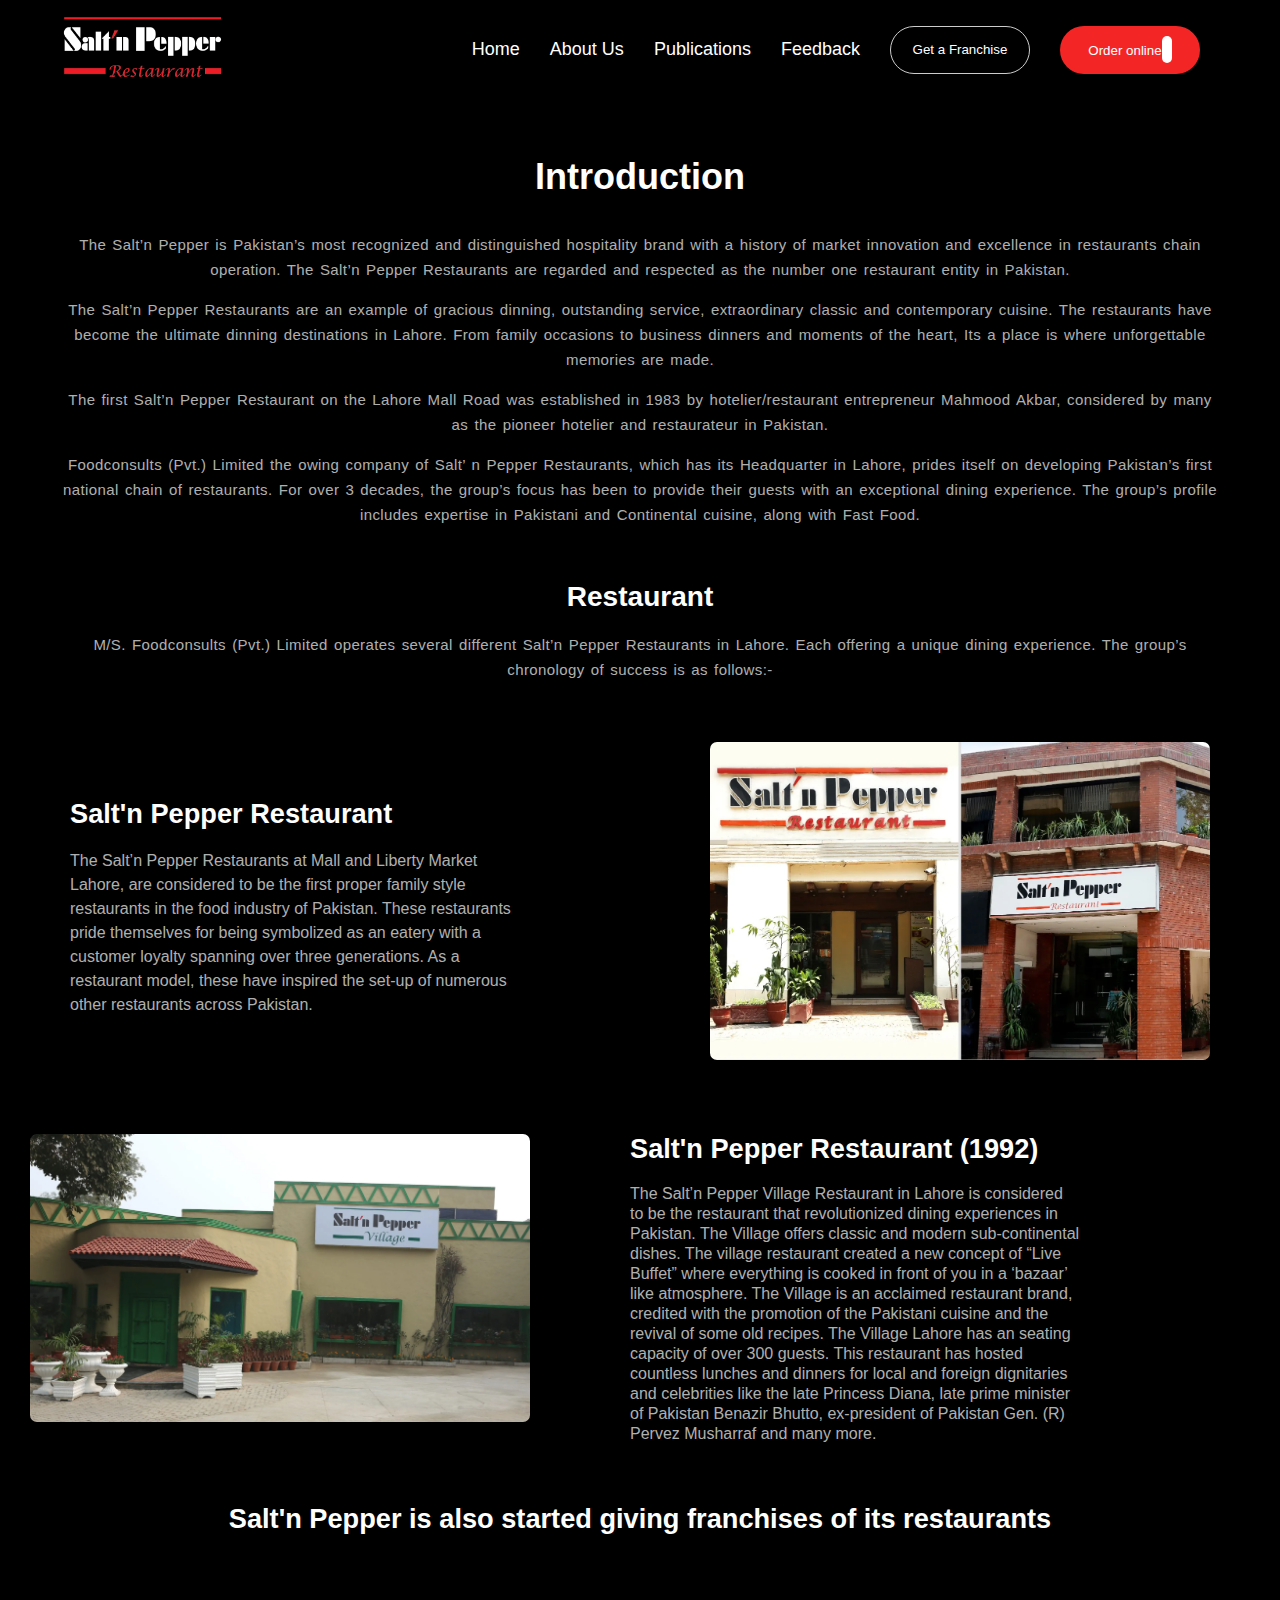
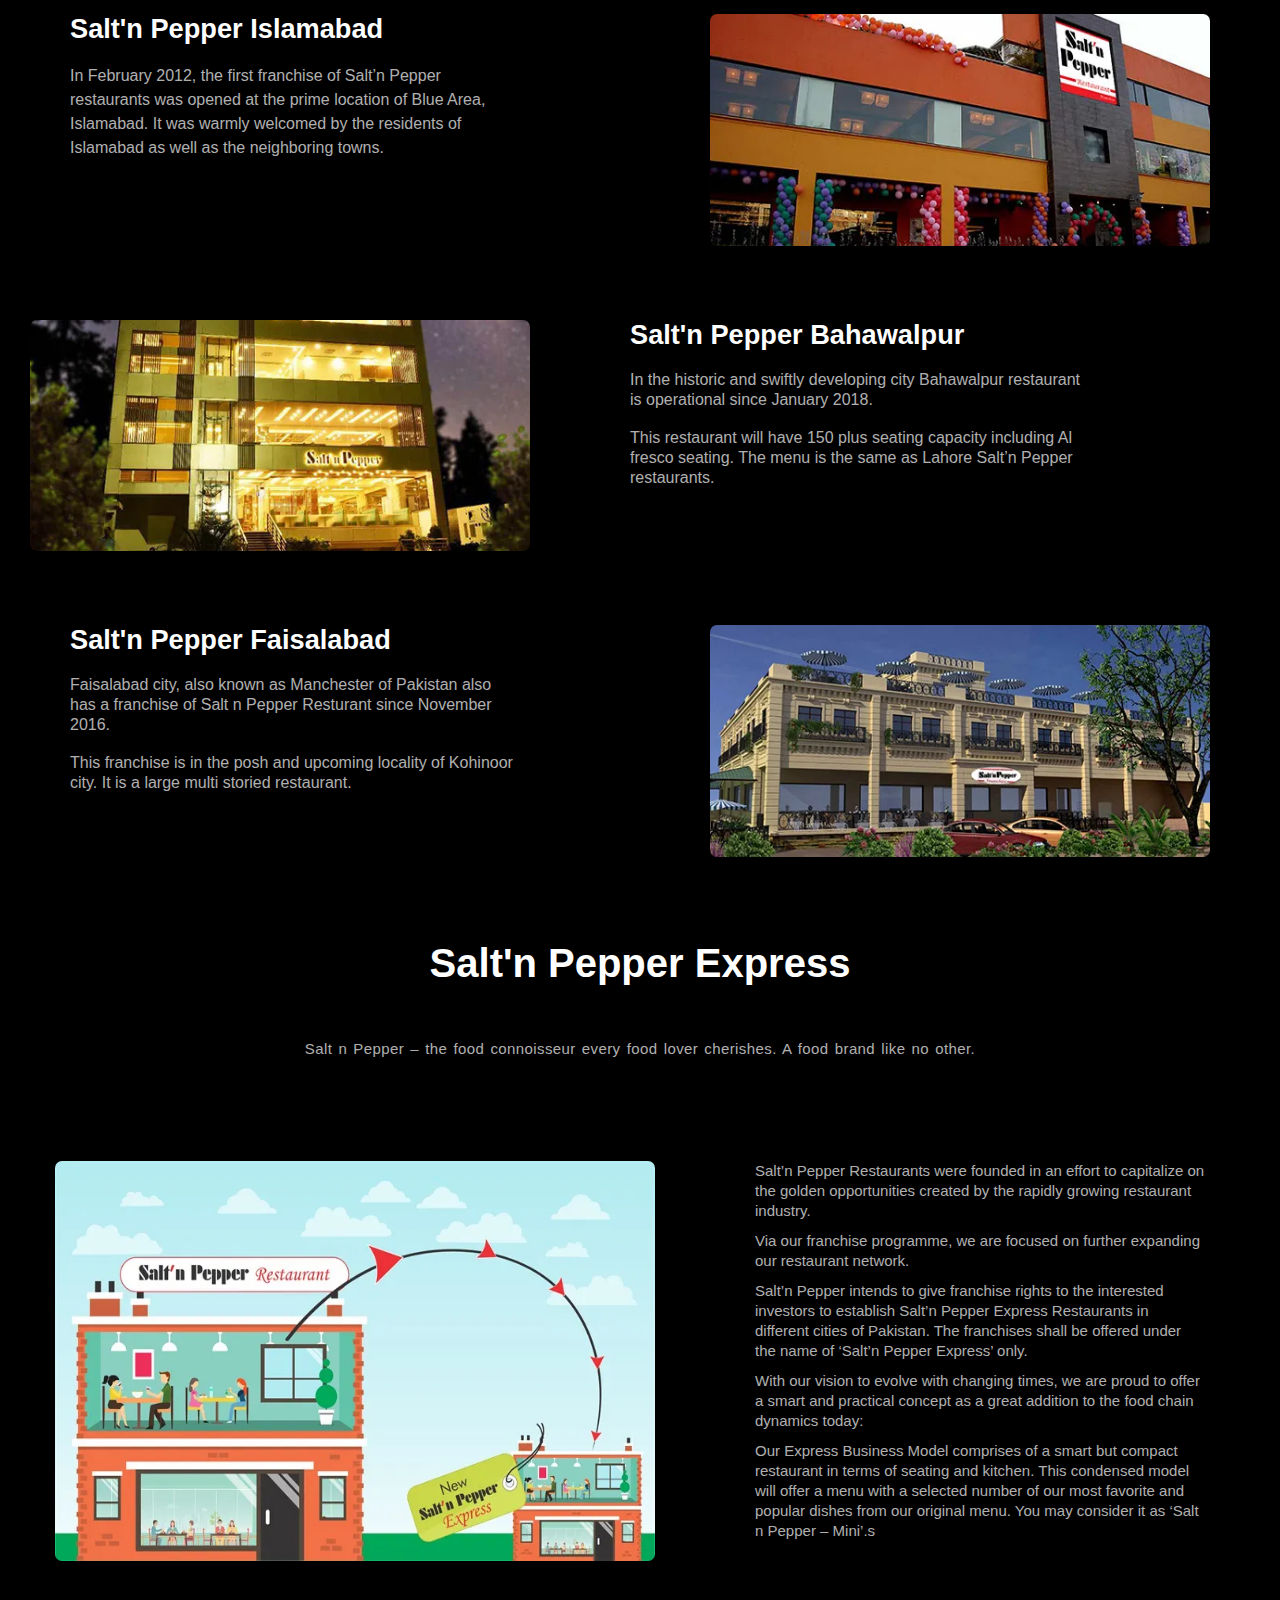
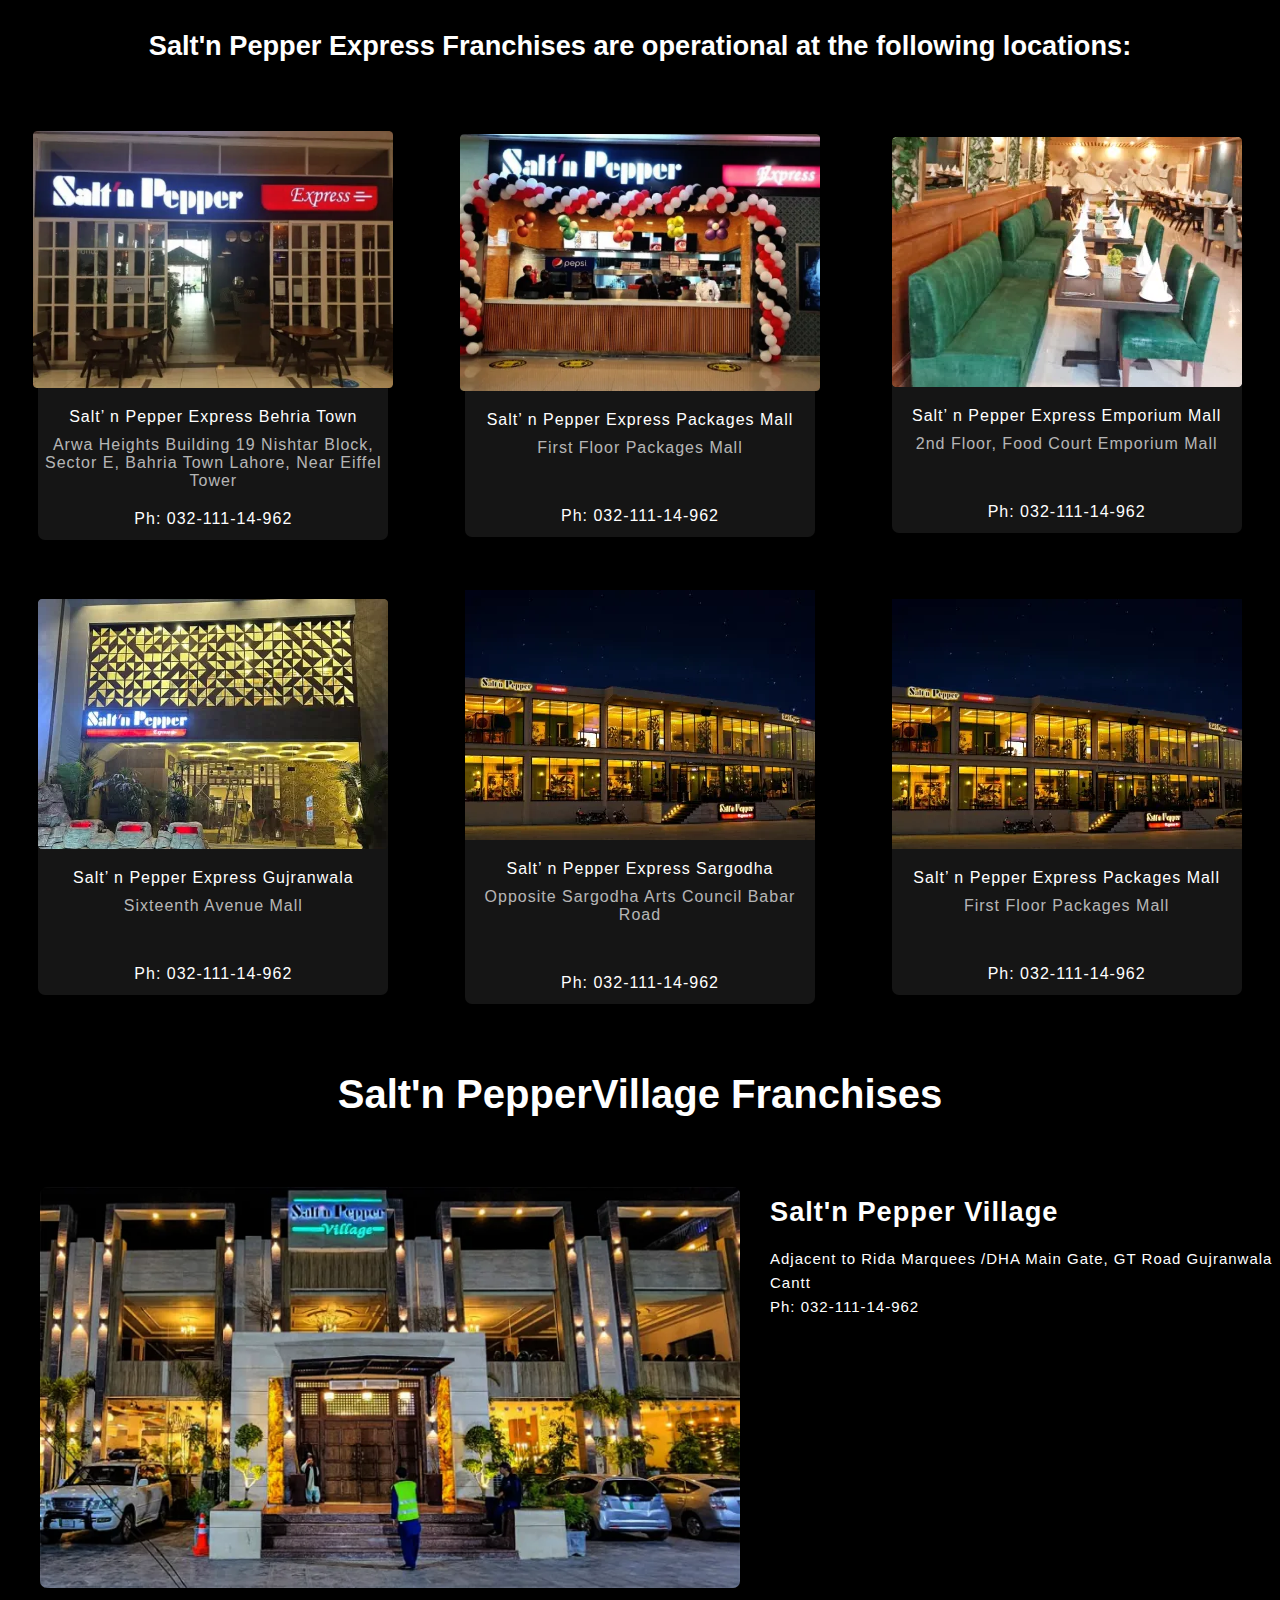
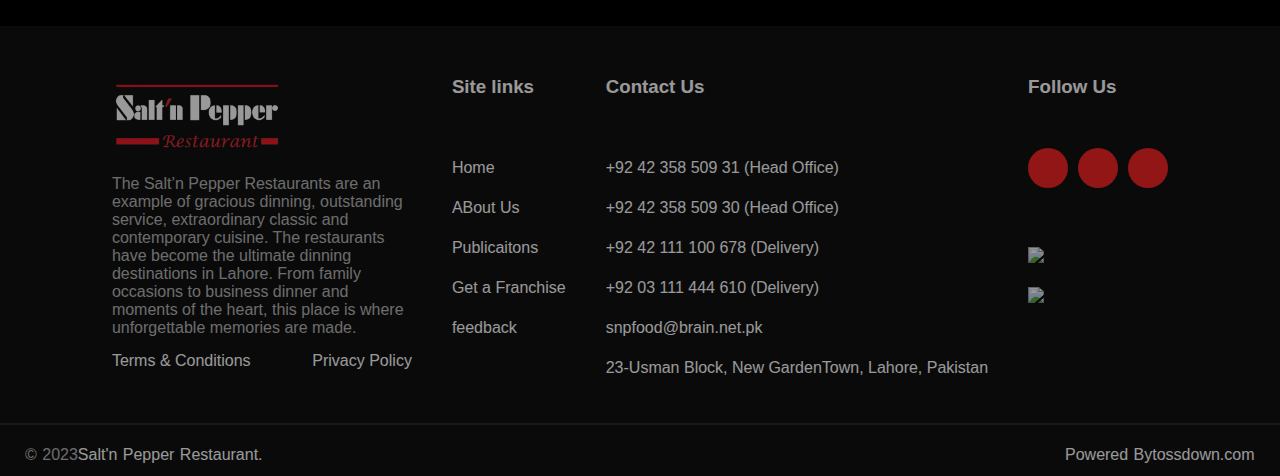
==== commit 79400991: "Update about.html" ====
--- a/about.html
+++ b/about.html
@@ -2,8 +2,8 @@
 <html lang="en">
 
 <head>
-  <link rel="stylesheet" href="../css/style.css">
-  <link rel="stylesheet" href="../css/utility.css">
+  <link rel="stylesheet" href="./style.css">
+  <link rel="stylesheet" href="./utility.css">
   <meta charset="UTF-8">
   <meta name="viewport" content="width=device-width, initial-scale=1.0">
   <title>Document</title>
--- a/style.css
+++ b/style.css
@@ -0,0 +1,476 @@
+/* color variable */
+
+:root {
+    --red: #f42625;
+    --white: #ffffff;
+    --black: #000000;
+    border: none;
+    list-style: none;
+}
+
+/* header styling start  */
+header {
+    width: 1140px;
+    height: 75px;
+    font-size: 18px;
+    margin: 12px 0px;
+}
+
+/* main logo  
+*/
+#main-logo {
+
+    width: 165px;
+    margin-left: 60px;
+}
+
+/* navbar styling */
+#nav-links {
+
+    gap: 30px;
+    align-content: flex-end;
+    margin-right: -60px;
+
+
+
+}
+
+.btn {
+    height: 48px;
+    width: 140px;
+    border: none;
+    cursor: pointer;
+    padding: 10px;
+
+}
+
+#franchise {
+    background: transparent;
+    border: 1px solid rgb(205, 204, 204);
+}
+
+#Order-online {
+
+    background: var(--red);
+    color: white;
+}
+
+span {
+    height: 30px;
+    width: 50px;
+
+}
+
+.icon {
+
+    color: #f42625;
+    padding: 5px;
+    font-size: 15px;
+
+    border-radius: 30px;
+    background-color: var(--white);
+}
+
+/* navbar styling */
+
+/* header styling ends  */
+
+.carousel {
+    width: 100%;
+}
+
+/* Categories Styling starts */
+.main-head {
+    margin-top: 60px;
+    font-size: 1.5rem;
+    line-height: 40px;
+}
+
+.main-text {
+    font-size: 17px;
+    line-height: 50px;
+}
+
+.category {
+    gap: 30px;
+}
+
+.cat-img {
+    padding: 10px;
+    border-radius: 4px;
+}
+
+.cat-bg {
+    background-color: var(--white);
+}
+
+.cat-img-btn {
+    width: 176px;
+    height: 50px;
+    background-color: transparent;
+    border: 1px solid rgb(205, 204, 204);
+    border-radius: 30px;
+    cursor: pointer;
+}
+
+/* Categories Styling ends */
+/* class for given free spaces start */
+
+.free-space {
+    height: 80px;
+}
+
+/* class for given free spaces ends */
+
+/* Get direction button start  */
+.hero-btn {
+    width: 180px;
+    height: 50px;
+    padding: 12px;
+    font-size: 14px;
+
+
+    background-color: var(--black);
+    border: 1px solid rgb(205, 204, 204);
+}
+
+/* Get direction button start  */
+
+/* Restaurant Franchises Styling start  */
+.franchises {
+    height: 1260px;
+    background-color: rgba(255, 255, 255, 0.06);
+
+    background-image: url("../asset/S.webp");
+    background-repeat: no-repeat;
+    background-position: 900px 50px;
+    text-align: left;
+
+}
+
+.fran-main-head {
+    padding-top: 50px;
+    font-size: 40px;
+    line-height: 45px;
+    text-align: center;
+
+}
+
+.fran-p {
+    line-height: 45px;
+}
+
+.fran-text {
+    max-width: 450px;
+    margin-left: 50px;
+
+}
+
+.small {
+
+    width: 100%;
+    font-size: 18px;
+    line-height: 30px;
+    letter-spacing: 6px;
+    color: var(--red);
+}
+
+.fran-big-text {
+
+    font-size: 1.7rem;
+    line-height: 50px;
+    padding-bottom: 10px;
+}
+
+.fran-img {
+    margin-right: 40px;
+}
+
+.img {
+    max-width: 500px;
+
+
+}
+
+.img1 {
+    max-width: 600px;
+    height: 400px;
+
+
+}
+
+/* Restaurant Franchises Styling ends  */
+
+/* express franchise styling start  */
+.express-fran {
+    height: 100%;
+    background-image: url('../asset/S.webp'), linear-gradient(115deg, #000000 76%, #c03232 100%);
+
+    background-repeat: no-repeat;
+    background-position: 50px 50px;
+
+
+
+}
+
+.e-main {
+    max-width: 350px;
+    text-align: center;
+    letter-spacing: 1px;
+}
+
+small {
+
+    width: 100%;
+    font-size: 12px;
+    line-height: 20px;
+    letter-spacing: 6px;
+    color: var(--red);
+}
+
+.express-main {
+    width: 100%;
+
+    margin-top: 50px;
+
+}
+
+.e-img {
+    max-width: 360px;
+}
+
+/* express franchise styling ends */
+
+/* village section styling start  */
+.village-fran {
+    background-color: rgba(255, 255, 255, 0.06);
+    height: 100%;
+    gap: 20px;
+}
+
+.vill-img img {
+    max-width: 700px;
+}
+
+.vill-text {
+    max-width: 640px;
+    padding-left: 30px;
+    letter-spacing: 1px;
+    font-size: 15px;
+
+
+}
+
+.fs {
+    font-size: 15px;
+}
+
+#vill-btn {
+    background-color: #28a745;
+    border: 1px solid #28a745 !important;
+}
+
+.green {
+    color: #28a745;
+}
+
+/* village section styling ends  */
+
+/* new opening section styling start  */
+.newly-div {
+    padding: 10px;
+    gap: 20px;
+}
+
+.newly-open {
+    text-align: center;
+
+    max-width: 350px;
+    background-color: var(--white);
+    color: #000000;
+    padding: 40px 20px;
+}
+
+.newly-open h2,
+b {
+    color: #000000;
+    text-align: center;
+}
+
+.newly-open b {
+    font-weight: 800;
+}
+
+.social-img {
+    max-width: 230px;
+    padding: 10px;
+}
+
+/* new opening section styling ends  */
+/* foooter styling :start */
+
+footer {
+    width: 100%;
+    height: 450px;
+    background-color: rgba(255, 255, 255, 0.07);
+    background-image: url("../asset/S-L.webp");
+    background-repeat: no-repeat;
+    background-position: 0px 20px;
+    overflow: hidden;
+    opacity: 0.6;
+
+
+}
+
+.footers {
+    width: 100%;
+    gap: 40px;
+    margin-left: 0px;
+}
+
+.details {
+    max-width: 300px;
+}
+
+#foot-logo {
+    width: 170px;
+    height: 80px;
+}
+
+.foot-link {
+    gap: 19px;
+}
+
+.follow-links {
+    gap: 10px;
+}
+
+.follow-link {
+    display: flex;
+    justify-content: center;
+    align-items: center;
+    padding: 10px;
+    font-size: 12px;
+
+
+    border-radius: 40px;
+    height: 40px;
+    width: 40px;
+    background-color: var(--red);
+    color: var(--white);
+}
+
+hr {
+    border: 1px solid rgb(44, 44, 44);
+    width: 100%;
+    height: 0.3px;
+    font-size: 0.3px;
+}
+
+.last {
+    width: 100%;
+    padding: 0px 20px;
+
+
+}
+
+.lasts {
+    max-width: 600px;
+    word-spacing: 1px;
+    color: rgba(255, 255, 255, 0.7);
+}
+.span-h {
+    width: 200px;
+}
+
+/* foooter styling :end */
+/* class to rotate arrow */
+.rotate {
+    transform: rotate(315deg);
+}
+
+/* publication styling start  */
+.book {
+    padding: 10px;
+}
+
+.book1 {
+    max-width: 540px;
+    max-height: 570px;
+    border: 1px solid grey;
+    padding: 50px 10px;
+    overflow: hidden;
+}
+
+.book2 {
+    max-width: 540px;
+    max-height: 570px;
+    border: 1px solid grey;
+    padding: 50px 20px;
+    overflow: hidden;
+
+}
+
+.book1:hover,
+.book2:hover {
+    .pub-img {
+        transition: all 1.1s;
+        transform: scale(1.2);
+
+    }
+}
+
+.pub-img {
+    max-width: 496px;
+    max-height: 540px;
+}
+
+/* publication ends  */
+/* feedback styling  and get a franchise styling start */
+form {
+    max-width: 600px;
+}
+
+input,
+.select {
+    width: 500px;
+    padding: 16px;
+    color: var(--black);
+    background-color: var(--white);
+    border: none;
+    border-radius: 6px;
+}
+
+.select option {
+    color: grey;
+    border-radius: 5px;
+}
+
+.form-btn {
+    width: 170px;
+    height: 50px;
+    background-color: var(--red);
+    color: white;
+    padding: 2px 5px;
+    text-align: center;
+    cursor: pointer;
+
+}
+
+.star:hover {
+    color: #f42625;
+}
+
+.fh {
+    max-height: 620px;
+}
+
+.pt {
+    padding-top: 20px;
+}
+
+.pb-2 {
+    padding-bottom: 15px;
+}
+
+/* feedback styling  and get a franchise styling ends */--- a/utility.css
+++ b/utility.css
@@ -0,0 +1,276 @@
+* {
+    text-decoration: none;
+    padding: 0;
+    margin: 0;
+    box-sizing: border-box;
+    color: #ffffff;
+    font-family: "Poppins", sans-serif;
+    list-style: none;
+
+}
+
+body {
+    background-color: var(--black);
+}
+
+/* utility classes */
+
+
+/* flex classes start */
+
+.d-flex {
+    display: flex;
+}
+
+.justify-center {
+    justify-content: center;
+}
+
+.justify-between {
+    justify-content: space-between;
+}
+
+.justify-around {
+    justify-content: space-around;
+}
+
+.justify-evenly {
+    justify-content: space-evenly;
+}
+
+.justify-start {
+    justify-content: flex-start;
+}
+
+.justify-end {
+    justify-content: flex-end;
+}
+
+.align-center {
+    align-items: center;
+}
+
+.align-start {
+    align-items: flex-start;
+}
+
+.align-between {
+    align-items: space-between;
+}
+
+.align-around {
+    align-items: space-around;
+}
+
+.align-evenly {
+    align-items: space-evenly;
+}
+
+.wrap {
+    flex-wrap: wrap;
+}
+
+.flex-column {
+    flex-direction: column;
+}
+
+.flex-row {
+    flex-direction: row;
+}
+
+.justify-start {
+    justify-content: flex-start;
+}
+
+/* flex classes end */
+
+
+/* margin classes start */
+.m-1 {
+    margin: 5px;
+}
+
+.m-2 {
+    margin: 10px;
+}
+
+.m-3 {
+    margin: 15px;
+}
+
+.m-4 {
+    margin: 20px;
+}
+
+.mt-1 {
+    margin-top: 5px;
+}
+
+.mt-2 {
+    margin-top: 10px;
+}
+
+.mt-3 {
+    margin-top: 15px;
+}
+
+.mt-4 {
+    margin-top: 20px;
+}
+
+.mt-5 {
+    margin-top: 50px;
+}
+
+.mt-6 {
+    margin-top: 90px;
+}
+
+.ml-1 {
+    margin-left: 5px;
+}
+
+.ml-2 {
+    margin-left: 10px;
+}
+
+.ml-3 {
+    margin-left: 15px;
+}
+
+.ml-4 {
+    margin-left: 20px;
+}
+
+.ml-5 {
+    margin-left: 50px;
+}
+
+.ml-6 {
+    margin-left: 70px;
+}
+
+.ml-7 {
+    margin-left: 100px;
+}
+
+.mr-1 {
+    margin-right: 5px;
+}
+
+.mr-2 {
+    margin-right: 10px;
+}
+
+.mr-3 {
+    margin-right: 15px;
+}
+
+.mr-4 {
+    margin-right: 20px;
+}
+
+.mr-5 {
+    margin-right: 50px;
+}
+
+.mr-6 {
+    margin-right: 70px;
+}
+
+.mr-7 {
+    margin-right: 100px;
+}
+
+/* margin classes end */
+/* padding classes start  */
+.p-1 {
+    padding: 20px;
+}
+
+.p-2 {
+    padding: 40px;
+}
+
+.bg-light {
+    background-color: #ffffff;
+}
+
+.bg-dark {
+    background-color: #000000;
+}
+
+.bg-grey {
+    background-color: #151515;
+}
+
+.text-red {
+    color: red;
+}
+
+.pb {
+    padding-bottom: 12px;
+}
+
+.center {
+    text-align: center;
+}
+
+.rounded {
+    border-radius: 30px;
+}
+
+.rounded-sm {
+    border-radius: 7px;
+}
+
+.rounded-md {
+    border-radius: 20px;
+}
+
+.text-dark {
+    color: #000000;
+}
+
+.text-light {
+    color: #ffffff;
+}
+
+.text-grey {
+    color: rgba(255, 255, 255, 0.7);
+}
+
+.transparent {
+    background-color: transparent;
+}
+
+.l-h {
+    line-height: 24px;
+}
+
+.lh-1 {
+    line-height: 10px;
+}
+
+.lh-2 {
+    line-height: 20px;
+}
+
+.lh-3 {
+    line-height: 30px;
+}
+
+.lh-4 {
+    line-height: 40px;
+}
+
+.text-center {
+    text-align: center;
+}
+
+.fs-md {
+    font-size: 15px;
+    line-height: 25px;
+    letter-spacing: 0.4px;
+    word-spacing: 1.6px;
+}